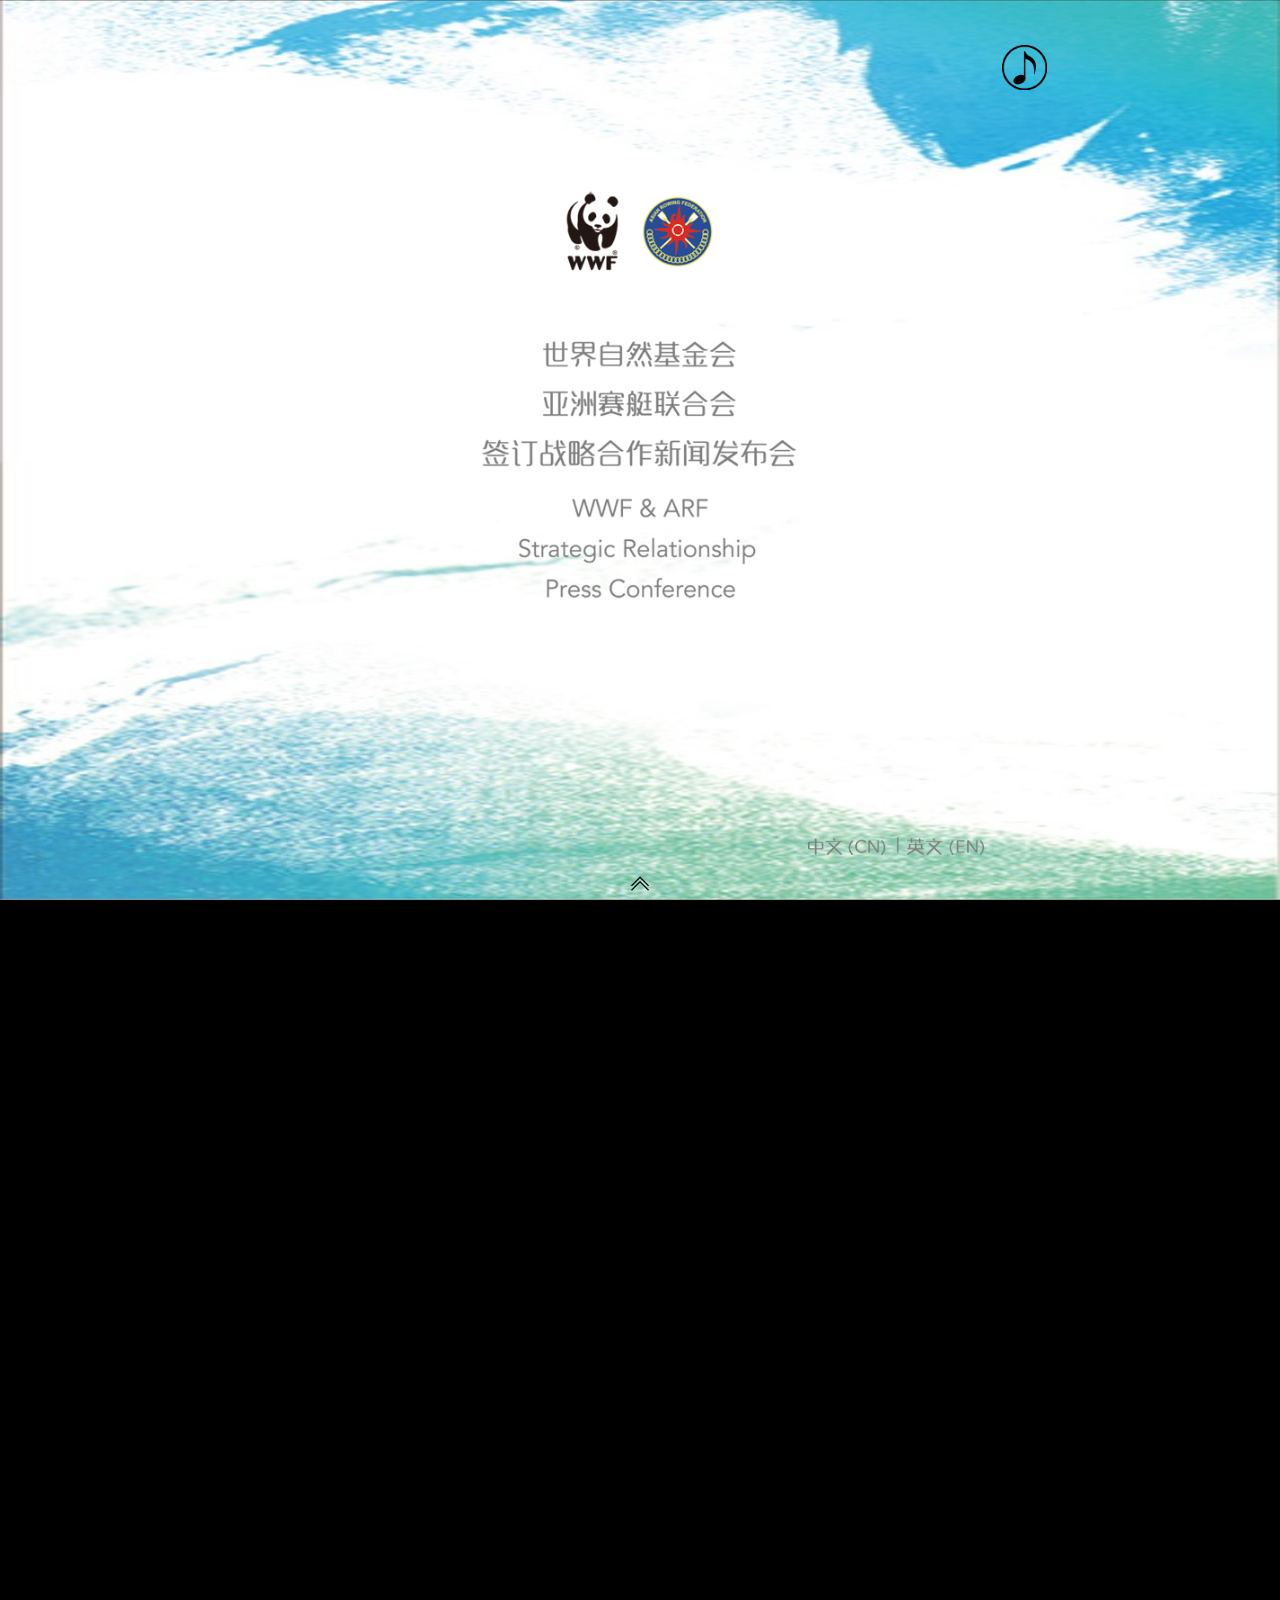
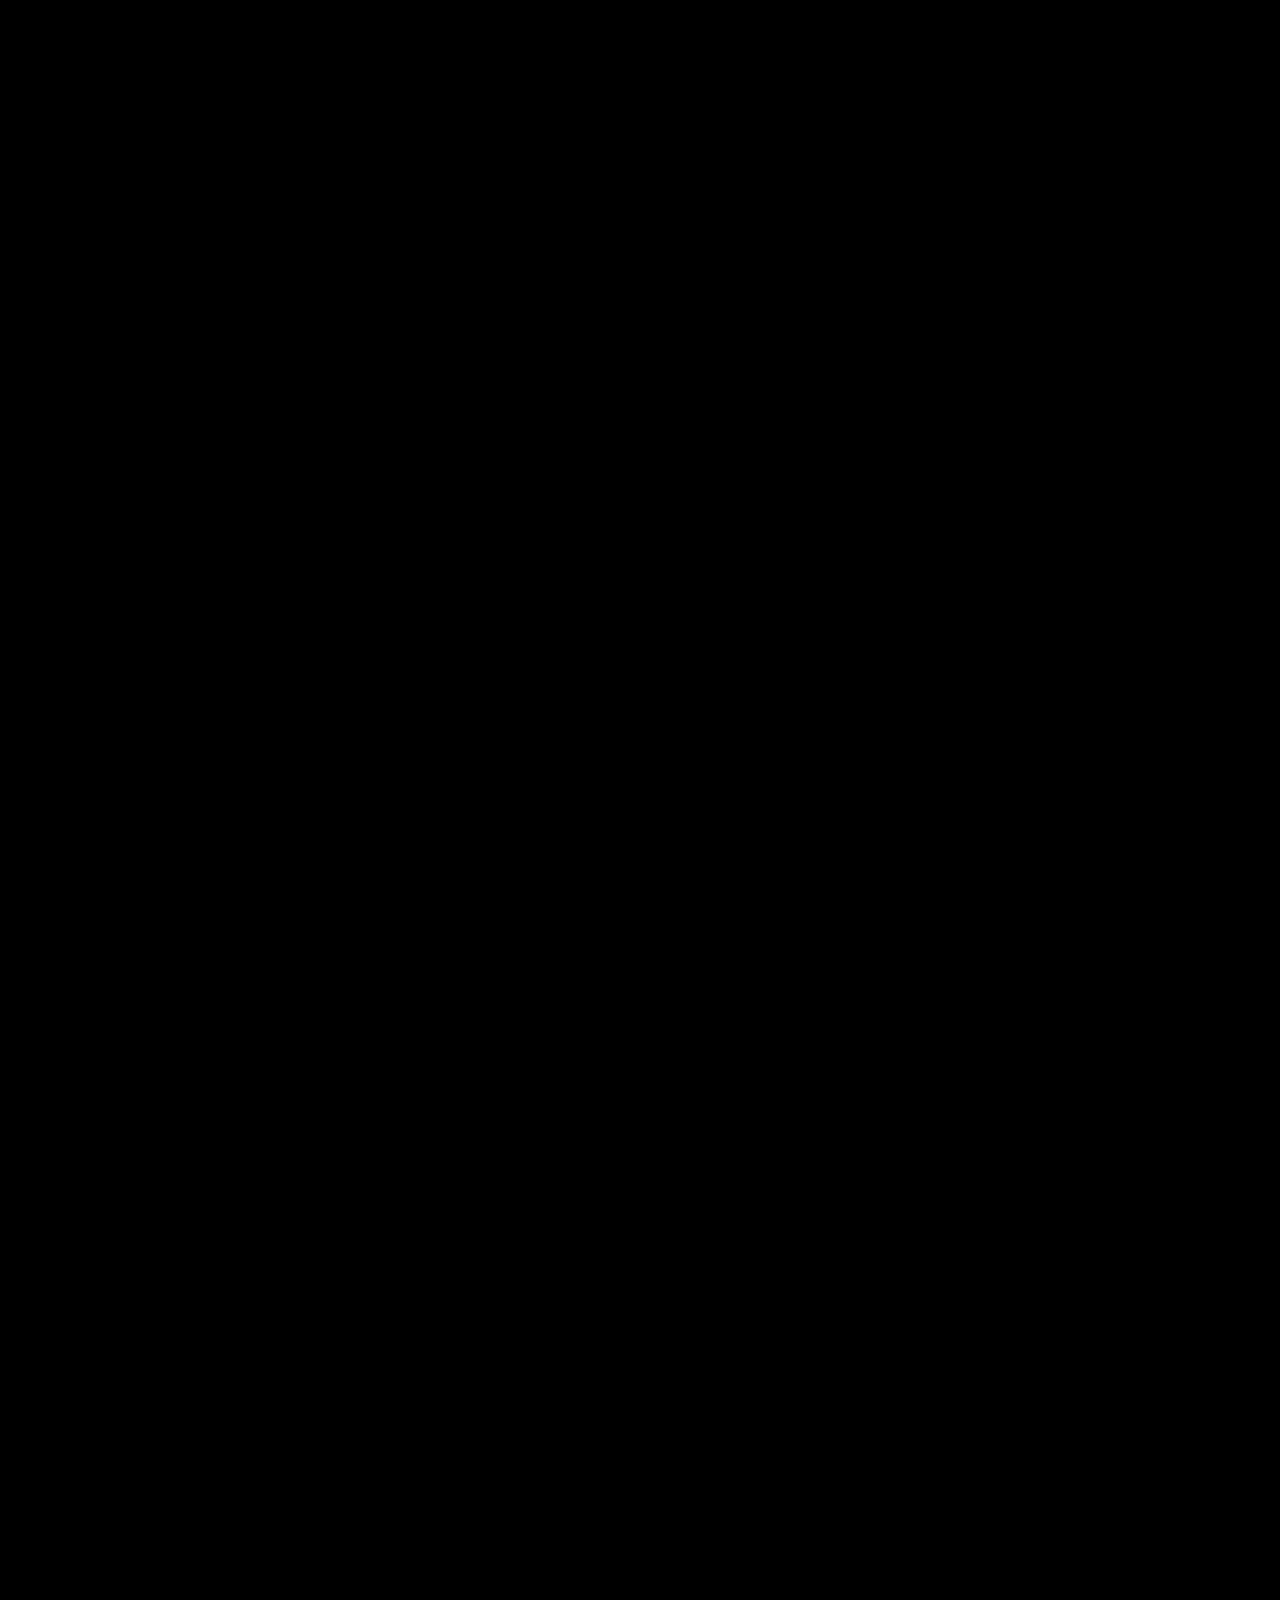
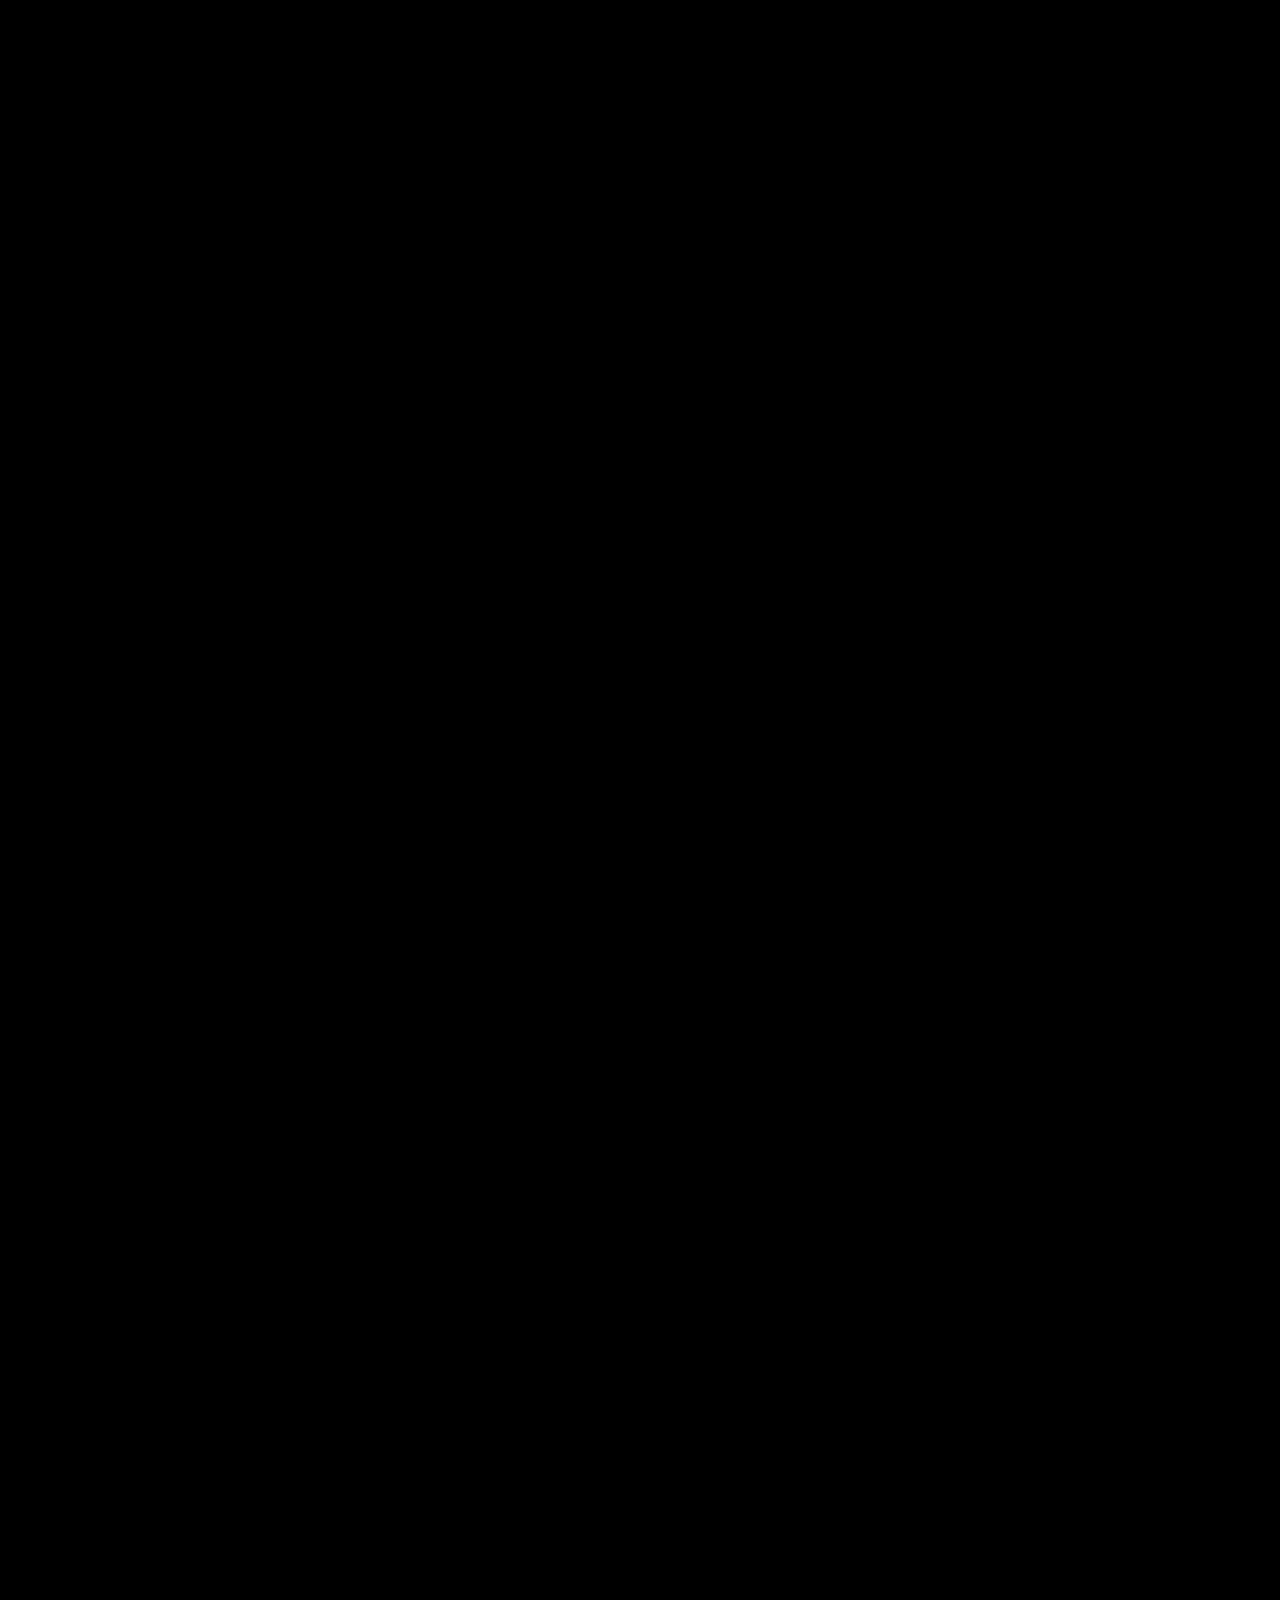
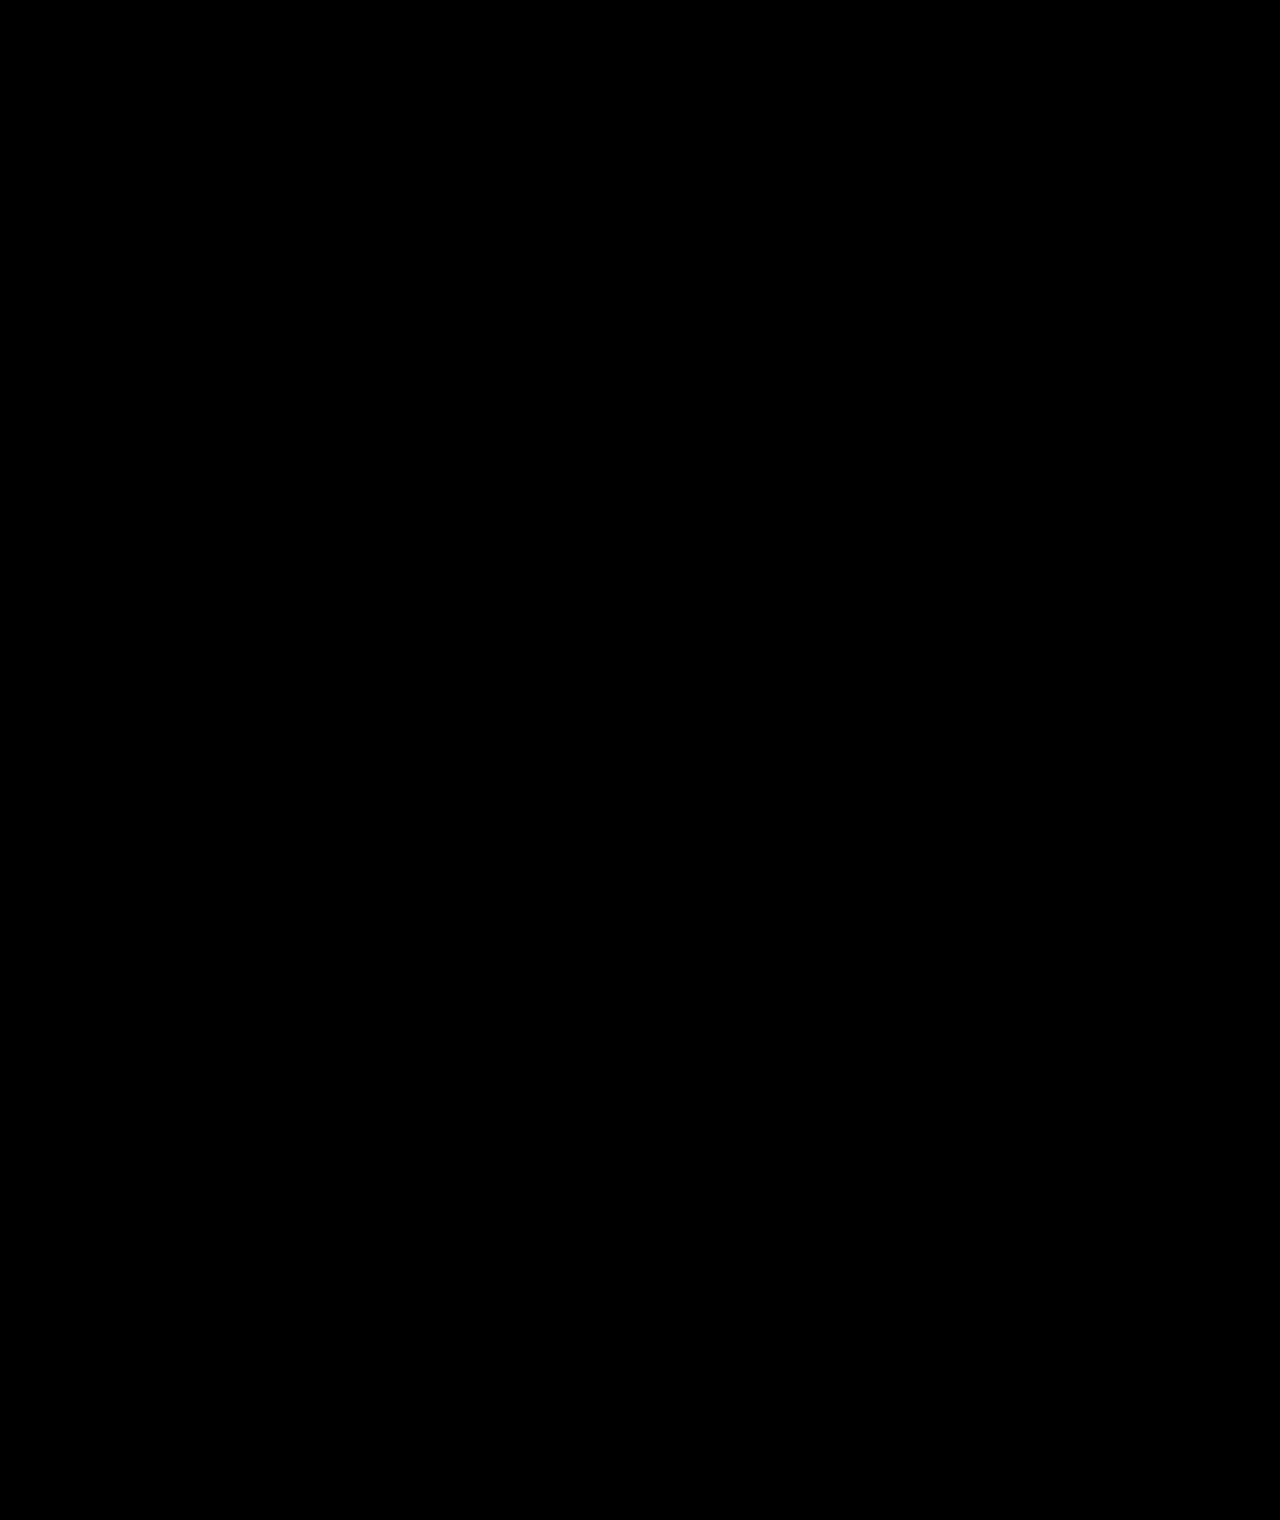
==== index.html @ bb1e3dd6 "update" ====
<!DOCTYPE HTML PUBLIC "-//W3C//DTD XHTML 1.0 Transitional//EN" "http://www.w3.org/TR/xhtml1/DTD/xhtml1-transitional.dtd">
<html xmlns="http://www.w3.org/1999/xhtml">
<head>
  <title>***</title>
  <style>
  body {
    text-align: center;
  }
  </style>

  <link rel="stylesheet" type="text/css" href="./js/fullPage/jquery.fullPage.css" />
  <script src="./js/jquery.min.js"></script>
  <script src="./js/fullPage/vendors/jquery.easings.min.js"></script>
  <script type="text/javascript" src="./js/fullPage/jquery.fullPage.js"></script>

  <link rel="stylesheet" type="text/css" href="css/share.css" />
  <link rel="stylesheet" type="text/css" href="./css/page_fng.css" />
  <script>
  function loaded() {
    document.getElementById("load_div").style.visibility = 'visible';
    window.onload = function () {
      //$("#load_div").style.visibility = 'visible';
      document.getElementById("load_div").style.visibility = 'hidden';
      var audio1 = document.getElementById("audio1");
      if (audio1 !== null) {
        audio1.play();
      }
    };
  }
  $(document).ready(function () {
    $('#fullpage').fullpage();
  }
);

document.addEventListener('DOMContentLoaded', loaded, false);
function en(){
  //alert("原本的方法");
  $.fn.fullpage.moveTo(2, 1);
  $(".cn_div").addClass("hides");
  $(".en_div").removeClass("hides");

};
function cn()
{
  //alert("原本的方法");
  $.fn.fullpage.moveTo(2, 1);
  $(".en_div").addClass("hides");
  $(".cn_div").removeClass("hides");
};
function sound()
{
  //alert("原本的方法");
  $(".sound_div").addClass("hides");
  $(".nosound_div").removeClass("hides");
      var audio1 = document.getElementById("audio1");
      if (audio1 !== null) {
        audio1.play();
      }
};
function nosound()
{
  //alert("原本的方法");
  $(".nosound_div").addClass("hides");
  $(".sound_div").removeClass("hides");
      var audio1 = document.getElementById("audio1");
      if (audio1 !== null) {
        audio1.pause();
      }
};
</script>
<!--  <script type="text/javascript"  src="http://res.wx.qq.com/open/js/jweixin-1.0.0.js"> </script>
<script type="text/javascript" src="js/weixin.js"> </script>-->
<script type="text/javascript">
/*  wx.config({
debug: false,
appId: '***',
timestamp: 1421142450,
nonceStr: '***',
signature: '***',
jsApiList: [
'checkJsApi',
'onMenuShareTimeline',
'onMenuShareAppMessage',
'onMenuShareQQ',
'onMenuShareWeibo',
'hideMenuItems',
'showMenuItems',
'hideAllNonBaseMenuItem',
'showAllNonBaseMenuItem',
'translateVoice',
'startRecord',
'stopRecord',
'onRecordEnd',
'playVoice',
'pauseVoice',
'stopVoice',
'uploadVoice',
'downloadVoice',
'chooseImage',
'previewImage',
'uploadImage',
'downloadImage',
'getNetworkType',
'openLocation',
'getLocation',
'hideOptionMenu',
'showOptionMenu',
'closeWindow',
'scanQRCode',
'chooseWXPay',
'openProductSpecificView',
'addCard',
'chooseCard',
'openCard'
]
});
*/
</script>
</head>
<body>
  <audio id="audio1" src="music/bng.mp3" loop=loop>
    HTML5 audio not supported
  </audio>

  <div id="fullpage">
    <div class="section" style=" background: #FFFFFF; ">
     <div style="z-index: 0; position: absolute; top: 0%; left: 0%; width: 100%; height: 100%;">
        <img src="./img/bng_01.jpg" style="width: 100%;height: 100%;"/>
      </div>
       <div style="z-index: 0; position: absolute; top: 0%; left: 0%; width: 100%; height: 100%;">
          <img src="./img/begin_up.png" style="height: 100%;"/>
        </div>
      <div class="sound_div hides" style="z-index: 0; position: absolute; top: 5%; left: 0%; width: 100%; height: 100%;">
        <img src="./img/no_sound.png" style="padding-left:60%; left: 0%; height: 5%;" onclick="sound()"/>
      </div>
      <div class="nosound_div" style="z-index: 0; position: absolute; top: 5%; left: 0%; width: 100%; height: 100%;">
        <img src="./img/sound.png" style="padding-left:60%; left: 0%; height: 5%;" onclick="nosound()"/>
      </div>
      <div style="z-index: 0; position: absolute; top: 93%; left: 0%; width: 100%; height: 100%;">
        <img src="./img/cn_btn.png" style="padding-left:40%; left: 0%; height: 2%;" onclick="cn()"/>
        <img src="./img/en_btn.png" style="left: 54%; height: 2%;" onclick="en()"/>
      </div>
      <div class="down-icon spring" style="z-index: 0; position: absolute; top: 96%; left: 0%; width: 100%; height: 100%;">
        <img src="./img/arrow_01.png" style="height: 20px;" />
      </div>
      <!--window.location.href='#page1'-->
      <!--<a href="#page1"><img src="./img/black.png" style="z-index: 0; position: absolute; top: 93%; left: 50%; height: 7%;width: 50%;"/></a>
    -->
  </div>

  <div class="section" style=" background: #FFFFFF; ">
   <div style="z-index: 0; position: absolute; top: 0%; left: 0%; width: 100%; height: 100%;">
      <img src="./img/bng_02.jpg" style="width: 100%;height: 100%;"/>
    </div>
    <div class="cn_div" style="z-index: 0; position: absolute; top: 0%; left: 0%; width: 100%; height: 100%;">
      <img src="./img/cn_02.png" style="height: 100%;" />
    </div>
    <div class="en_div hides" style="z-index: 0; position: absolute; top: 0%; left: 0%; width: 100%; height: 100%;">
      <img src="./img/en_02.png" style="height: 100%;" />
    </div>
    <div class="down-icon spring" style="z-index: 0; position: absolute; top: 0%; left: 0%; width: 100%; height: 100%;">
      <img src="./img/arrow_00.png" style="height: 20px;" />
    </div>
    <div class="down-icon spring" style="z-index: 0; position: absolute; top: 96%; left: 0%; width: 100%; height: 100%;">
      <img src="./img/arrow_01.png" style="height: 20px;" />
    </div>
  </div>
  <div class="section" style=" background: #FFFFFF; ">
   <div style="z-index: 0; position: absolute; top: 0%; left: 0%; width: 100%; height: 100%;">
      <img src="./img/bng_03.jpg" style="width: 100%;height: 100%;"/>
    </div>
    <div class="cn_div" style="z-index: 0; position: absolute; top: 0%; left: 0%; width: 100%; height: 100%;">
      <img src="./img/cn_03.png" style="height: 100%;" />
    </div>
    <div class="en_div hides" style="z-index: 0; position: absolute; top: 0%; left: 0%; width: 100%; height: 100%;">
      <img src="./img/en_03.png" style="height: 100%;" />
    </div>
    <div class="down-icon spring" style="z-index: 0; position: absolute; top: 0%; left: 0%; width: 100%; height: 100%;">
      <img src="./img/arrow_00.png" style="height: 20px;" />
    </div>
    <div class="down-icon spring" style="z-index: 0; position: absolute; top: 96%; left: 0%; width: 100%; height: 100%;">
      <img src="./img/arrow_01.png" style="height: 20px;" />
    </div>
  </div>
  <div class="section" style=" background: #FFFFFF; ">
   <div style="z-index: 0; position: absolute; top: 0%; left: 0%; width: 100%; height: 100%;">
      <img src="./img/bng_01.jpg" style="width: 100%;height: 100%;"/>
    </div>
    <div class="cn_div" style="z-index: 0; position: absolute; top: 0%; left: 0%; width: 100%; height: 100%;">
      <img src="./img/cn_04.png" style="height: 100%;" />
    </div>
    <div class="en_div hides" style="z-index: 0; position: absolute; top: 0%; left: 0%; width: 100%; height: 100%;">
      <img src="./img/en_04.png" style="height: 100%;" />
    </div>
    <div style="z-index: 0; position: absolute; top: 0%; left: 0%; margin-left: auto;margin-right: auto; width: 100%; height: 100%;">
      <img class="flash_view"  src="./img/cn_black_04.png" style="height: 100%;" />
    </div>
    <div class="down-icon spring" style="z-index: 0; position: absolute; top: 0%; left: 0%; width: 100%; height: 100%;">
      <img src="./img/arrow_00.png" style="height: 20px;" />
    </div>
    <div class="down-icon spring" style="z-index: 0; position: absolute; top: 96%; left: 0%; width: 100%; height: 100%;">
      <img src="./img/arrow_01.png" style="height: 20px;" />
    </div>
  </div>
  <div class="section" style=" background: #FFFFFF; ">
   <div style="z-index: 0; position: absolute; top: 0%; left: 0%; width: 100%; height: 100%;">
      <img src="./img/bng_05.jpg" style="width: 100%;height: 100%;"/>
    </div>
    <div class="cn_div" style="z-index: 0; position: absolute; top: 0%; left: 0%; width: 100%; height: 100%;">
      <img src="./img/cn_05.png" style="height: 100%;" />
    </div>
    <div class="en_div hides" style="z-index: 0; position: absolute; top: 0%; left: 0%; width: 100%; height: 100%;">
      <img src="./img/en_05.png" style="height: 100%;" />
    </div>
    <div class="down-icon spring" style="z-index: 0; position: absolute; top: 0%; left: 0%; width: 100%; height: 100%;">
      <img src="./img/arrow_00.png" style="height: 20px;" />
    </div>
    <div class="down-icon spring" style="z-index: 0; position: absolute; top: 96%; left: 0%; width: 100%; height: 100%;">
      <img src="./img/arrow_01.png" style="height: 20px;" />
    </div>
  </div>

  <div class="section" style=" background: #FFFFFF; ">
   <div style="z-index: 0; position: absolute; top: 0%; left: 0%; width: 100%; height: 100%;">
      <img src="./img/bng_01.jpg" style="width: 100%;height: 100%;"/>
    </div>
    <div class="cn_div" style="z-index: 0; position: absolute; top: 0%; left: 0%; width: 100%; height: 100%;">
      <!--<img src="./img/cn_06.png" style="height: 100%;" />-->
    </div>
    <div class="en_div hides" style="z-index: 0; position: absolute; top: 0%; left: 0%; width: 100%; height: 100%;">
      <img src="./img/en_06.png" style="height: 100%;" />
    </div>
    <div class="down-icon spring" style="z-index: 0; position: absolute; top: 0%; left: 0%; width: 100%; height: 100%;">
      <img src="./img/arrow_00.png" style="height: 20px;" />
    </div>
    <div class="down-icon spring" style="z-index: 0; position: absolute; top: 96%; left: 0%; width: 100%; height: 100%;">
      <img src="./img/arrow_01.png" style="height: 20px;" />
    </div>
  </div>

  <div class="section" style=" background: #FFFFFF; ">
   <div style="z-index: 0; position: absolute; top: 0%; left: 0%; width: 100%; height: 100%;">
      <img src="./img/bng_01.jpg" style="width: 100%;height: 100%;"/>
    </div>
    <div class="cn_div" style="z-index: 0; position: absolute; top: 0%; left: 0%; width: 100%; height: 100%;">
      <img src="./img/cn_07.png" style="height: 100%;" />
    </div>
    <div class="en_div hides" style="z-index: 0; position: absolute; top: 0%; left: 0%; width: 100%; height: 100%;">
      <img src="./img/en_07.png" style="height: 100%;" />
    </div>
    <div class="down-icon spring" style="z-index: 0; position: absolute; top: 0%; left: 0%; width: 100%; height: 100%;">
      <img src="./img/arrow_00.png" style="height: 20px;" />
    </div>
  </div>
  <div id="load_div" style="z-index: 1; position: absolute; top: 0%; left: 0%; width: 100%; height: 100%; background: #000; visibility: visible;">
    <div style="text-align: center; ">
      <div class=" loading" id="loading"></div>
      <span style="color:#000;">页面加载中，请稍候……</span>
    </div>
  </div>

</div>
</body>
</html>
---- css/share.css ----
/* Reset CSS
 * --------------------------------------- */
body,div,dl,dt,dd,ul,ol,li,h1,h2,h3,h4,h5,h6,pre,
form,fieldset,input,textarea,p,blockquote,th,td {
    padding: 0;
    margin: 0;
}
a{
    text-decoration:none;
    color: white;
}
table {
    border-spacing: 0;
}
fieldset,img {
    border: 0;
}
address,caption,cite,code,dfn,em,strong,th,var {
    font-weight: normal;
    font-style: normal;
}
strong{
    font-weight: bold;
}
ol,ul {
    list-style: none;
    margin:0;
    padding:0;
}
caption,th {
    text-align: left;

}
h1,h2,h3,h4,h5,h6 {
    font-weight: 300;
    font-size: 100%;
    margin:0;
    padding:0;
    color:white;
    text-shadow: 1px 1px 0 rgba(0, 0, 0, 0.5);
}
q:before,q:after {
    content:'';
}
abbr,acronym { border: 0;
}

/* Custom CSS
 * --------------------------------------- */

body{
    -webkit-font-smoothing: antialiased;
    color: white;
    font-family: FZLanTingHeiS-R-GBA, 'Microsoft Yahei', Simhei, Arial, Helvetica, sans-serif;;
    background-color: black;
}
h1{
    font-size: 3em;
}
h2{
    font-size: 2.2em;
}
h2.small{
    font-size: 2em;
}
h3{
    font-size: 1.3em;
}
h4{
    font-size: 0.9em;
}
h5{
    font-size: 0.9em;
}
h6{
    font-size: 0.9em;
}
p{
    font-size: 1em;
}
.fp-easing {
    -webkit-transition: all 0.7s cubic-bezier(.23,.22,.32,.93);
    -moz-transition: all 0.7s cubic-bezier(.23,.22,.32,.93);
    -o-transition: all 0.7s cubic-bezier(.23,.22,.32,.93);
    transition: all 0.7s cubic-bezier(.23,.22,.32,.93);
}
.padding{
    padding: 10px;
}
.padding-half{
    padding: 5px;
}
.padding-large{
    padding: 15px;
}
.page-content{
    position: relative;
    margin: 0 20px;
    height:100%;
}
.page-content:before{
    content: '';
    display: block;
    padding: 10px;
}
.page-content:after{
    content: '';
    display: block;
    padding: 10px;
}

.cover-image{
    background-position: top center;
    background-size: cover;
    background-repeat: no-repeat;
}
.position-bottom{
    position: absolute;
    bottom: 0;
    left: 0;
    width: 100%;
}
.line{
    width: 100%;
    border-bottom: 1px solid white;
    opacity: 0.6;
}
.down-icon{
    text-align: center;
    font-size: 20px;
    padding-top: 10px;
    padding-bottom: 10px;
}
@-webkit-keyframes spring-animation {
    0%   { transform: translate3d(0, 0, 0); -webkit-transform: translate3d(0, 0, 0); }
    50%   { transform: translate3d(0, 10px, 0); -webkit-transform: translate3d(0, 10px, 0); }
    70%   { transform: translate3d(0, 10px, 0); -webkit-transform: translate3d(0, 10px, 0); }
    100% { transform: translate3d(0, 0, 0); -webkit-transform: translate3d(0, 0, 0); }
}
@-webkit-keyframes flash-animation {
    0%   { transform: scale(1) translate3d(0, 0, 0);-webkit-transform: scale(1) translate3d(0, 0, 0); }
    50%   { transform: scale(1.1) translate3d(5px, -5px, 0); -webkit-transform: scale(1.1) translate3d(5px, -5px, 0); }
    70%   { transform: scale(1.1) translate3d(5px, -5px, 0); -webkit-transform: scale(1.1) translate3d(5px, -5px, 0); }
    100% { transform: scale(1) translate3d(0, 0px, 0); -webkit-transform: scale(1) translate3d(0, 0, 0); }
}
.spring {
    animation: spring-animation 1s infinite cubic-bezier(.10, .10, .25, .90);
    -webkit-animation: spring-animation 1s infinite cubic-bezier(.10, .10, .25, .90);
}
.flash_view {
  animation:flash-animation 1.5s infinite  cubic-bezier(.10, .10, .25, .90);
  -webkit-animation: flash-animation 1.5s infinite cubic-bezier(.10, .10, .25, .90);
}
.background-image{
    background-color: black;
    position: absolute;
    left: 0;
    right: 0;
    top:0;
    bottom: 0;
}
.background-image.blur{
    -webkit-filter: blur(4px);
    filter: blur(4px);
}

.organizer-thumb{
    background-color: indianred;
    width: 40px;
    height: 40px;
    background-size: cover;
    border-radius: 50px;
    border: 2px solid white;
    float: left;
}
.organizer-text{
    line-height: 40px;
    padding-left: 10px;
    overflow: hidden;
    white-space: nowrap;
    text-overflow: ellipsis;
    word-break: break-all;
    word-wrap: break-word;
}
.one-line{
    overflow: hidden;
    white-space: nowrap;
    text-overflow: ellipsis;
    word-break: break-all;
    word-wrap: break-word;
}
.flexcontainer {
    text-align: center;
    height: 100%;
    padding: 0;
    margin: 0;
    display: -webkit-box;
    display: -moz-box;
    display: -ms-flexbox;
    display: -webkit-flex;
    display: flex;
    align-items: center;
    justify-content: center;
    -webkit-justify-content: center;
    -webkit-flex-direction: column; /* works with row or column */
    flex-direction: column;
}
.flexcontainer:after{
    content: '';
    display: block;
    height:50px;
    width:100%;
}
.flex-button{
    width: 70%;
    margin-bottom: 16px;
    margin-left:auto;
    margin-right: auto
}
.flexcontainer img{
    overflow: hidden;
    display: block;
    margin: 0 auto;
    margin-bottom: 4px;
}

.flexcontainer .flex-item.flex-big{
    -webkit-flex: 1 200px;
    flex: 1 200px;
}
.flexcontainer .flex-item.flex-small{
    -webkit-flex: 1 auto;
    flex: 1 auto;
}

.page-cover:before{
    content: '';
    display: block;
    position: absolute;
    top:0;
    left: 0;
    right: 0;
    bottom: 0;
    background : -moz-linear-gradient(50% 0% -90deg,rgba(0, 0, 0, 0) 0%,rgba(0, 0, 0, 0.2) 100%);
    background : -webkit-linear-gradient(-90deg, rgba(0, 0, 0, 0) 0%, rgba(0, 0, 0, 0.2) 100%);
    background : -webkit-gradient(linear,50% 0% ,50% 100% ,color-stop(0,rgba(0, 0, 0, 0) ),color-stop(1,rgba(0, 0, 0, 0.2) ));
    background : -o-linear-gradient(-90deg, rgba(0, 0, 0, 0) 0%, rgba(0, 0, 0, 0.2) 100%);
    background : -ms-linear-gradient(-90deg, rgba(0, 0, 0, 0) 0%, rgba(0, 0, 0, 0.2) 100%);
    -ms-filter: "progid:DXImageTransform.Microsoft.gradient(startColorstr='#000000', endColorstr='#000000' ,GradientType=0)";
    background : linear-gradient(180deg, rgba(0, 0, 0, 0) 0%, rgba(0, 0, 0, 0.2) 100%);
}
.page-half-black{
    background-color: rgba(0, 0, 0, 0.2);
}
.apple-gold
{
    background : -moz-linear-gradient(50% 100% 90deg,rgba(228, 221, 202, 1) 0%,rgba(214, 206, 195, 1) 100%);
    background : -webkit-linear-gradient(90deg, rgba(228, 221, 202, 1) 0%, rgba(214, 206, 195, 1) 100%);
    background : -webkit-gradient(linear,50% 100% ,50% 0% ,color-stop(0,rgba(228, 221, 202, 1) ),color-stop(1,rgba(214, 206, 195, 1) ));
    background : -o-linear-gradient(90deg, rgba(228, 221, 202, 1) 0%, rgba(214, 206, 195, 1) 100%);
    background : -ms-linear-gradient(90deg, rgba(228, 221, 202, 1) 0%, rgba(214, 206, 195, 1) 100%);
    -ms-filter: "progid:DXImageTransform.Microsoft.gradient(startColorstr='#E4DDCA', endColorstr='#D6CEC3' ,GradientType=0)";
    background : linear-gradient(0deg, rgba(228, 221, 202, 1) 0%, rgba(214, 206, 195, 1) 100%);
    filter: progid:DXImageTransform.Microsoft.gradient(startColorstr='#D6CEC3',endColorstr='#E4DDCA' , GradientType=0);
}

.map {
    position: absolute;
    top: 52%;
    left: 50%;
    margin-left: -50px;
    margin-top: -50px;
}

#qrcode img{
    margin: 0 auto;
    border: 10px solid white;
}
.fp-controlArrow{
    display: none;
}
.with-icon{
    position: relative;
}
.with-icon .icon{
    width: 30px;
    position: absolute;
    left: 0;
    top: 0;
    text-align: center;
}
.with-icon .icon img{
    margin: 0 auto;
}
.with-icon .content{
    padding-left: 40px;
}

.disabled img{
    opacity: 0.5;
}
---- css/page_fng.css ----
#cn_div {
  opacity: 1;
}
#en_div {
  opacity: 1;
}
.hides {
  display: none;
}


#loading {
  background-color: rgba(0,0,0,0);
  border: 5px solid rgba(0,183,229,0.9);
  opacity: .9;
  border-right: 5px solid rgba(0,0,0,0);
  border-left: 5px solid rgba(0,0,0,0);
  border-radius: 50px;
  box-shadow: 0 0 35px #2187e7;
  width: 50px;
  height: 50px;
  margin: 0 auto;
  -moz-animation: spinPulse 1s infinite ease-in-out;
  -webkit-animation: spinPulse 1s infinite linear;
}
@-moz-keyframes spinPulse {
    0% {
        -moz-transform: rotate(160deg);
        opacity: 0;
        box-shadow: 0 0 1px #2187e7;
    }

    50% {
        -moz-transform: rotate(145deg);
        opacity: 1;
    }

    100% {
        -moz-transform: rotate(-320deg);
        opacity: 0;
    };
}

@-moz-keyframes spinoffPulse {
    0% {
        -moz-transform: rotate(0deg);
    }

    100% {
        -moz-transform: rotate(360deg);
    };
}

@-webkit-keyframes spinPulse {
    0% {
        -webkit-transform: rotate(160deg);
        opacity: 0;
        box-shadow: 0 0 1px #2187e7;
    }

    50% {
        -webkit-transform: rotate(145deg);
        opacity: 1;
    }

    100% {
        -webkit-transform: rotate(-320deg);
        opacity: 0;
    };
}

@-webkit-keyframes spinoffPulse {
    0% {
        -webkit-transform: rotate(0deg);
    }

    100% {
        -webkit-transform: rotate(360deg);
    };
}
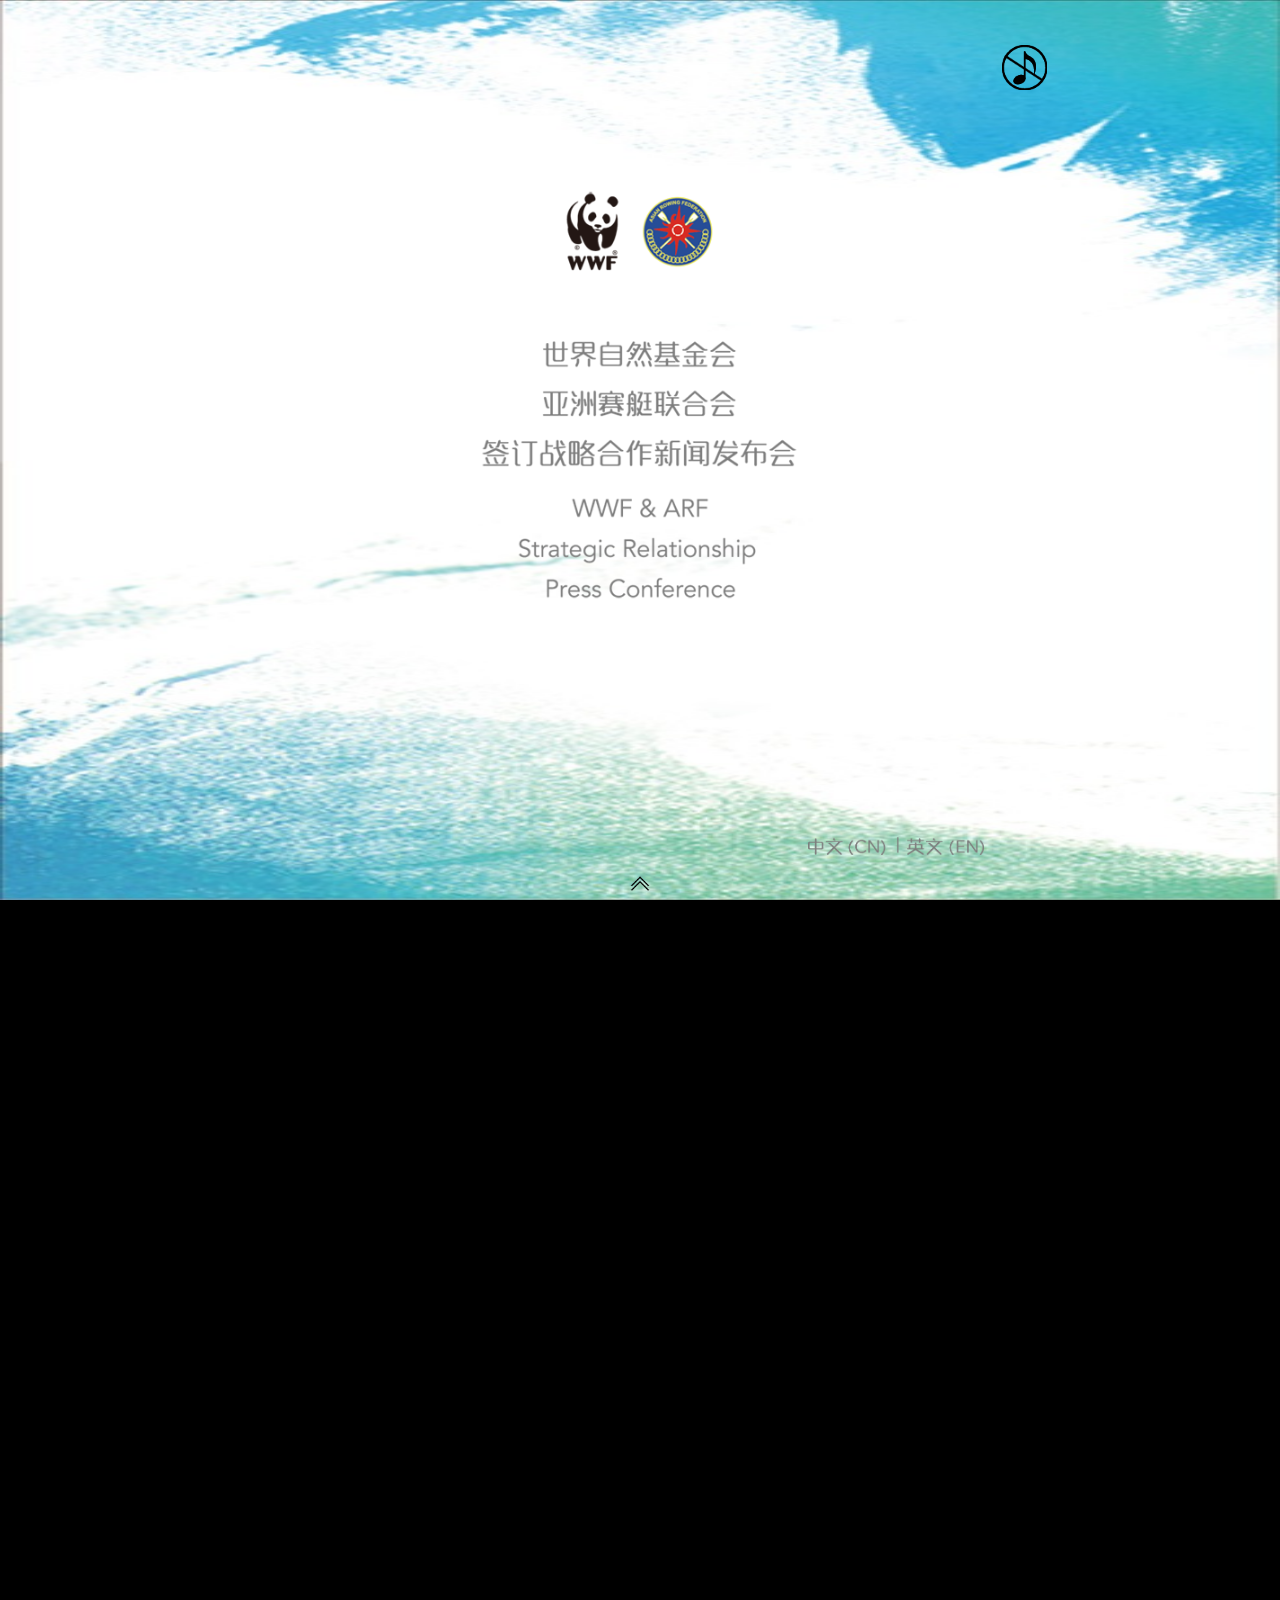
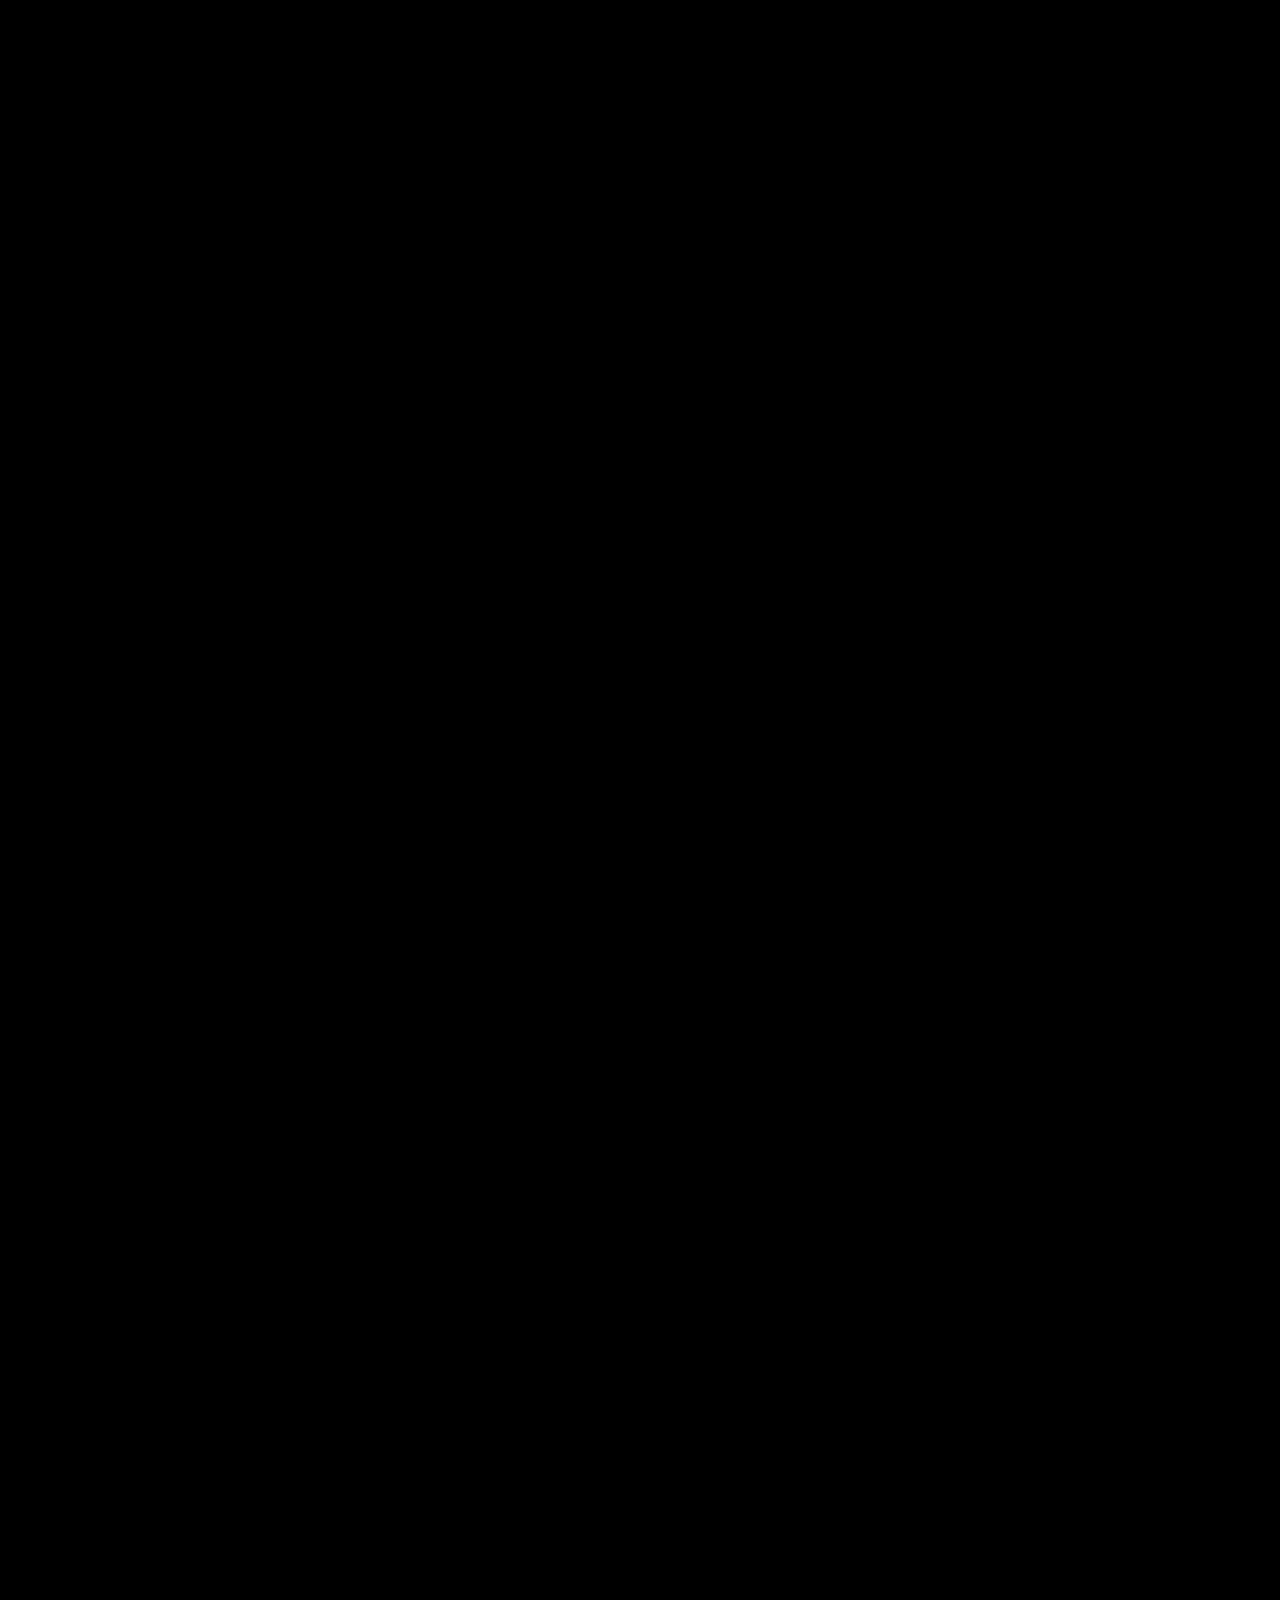
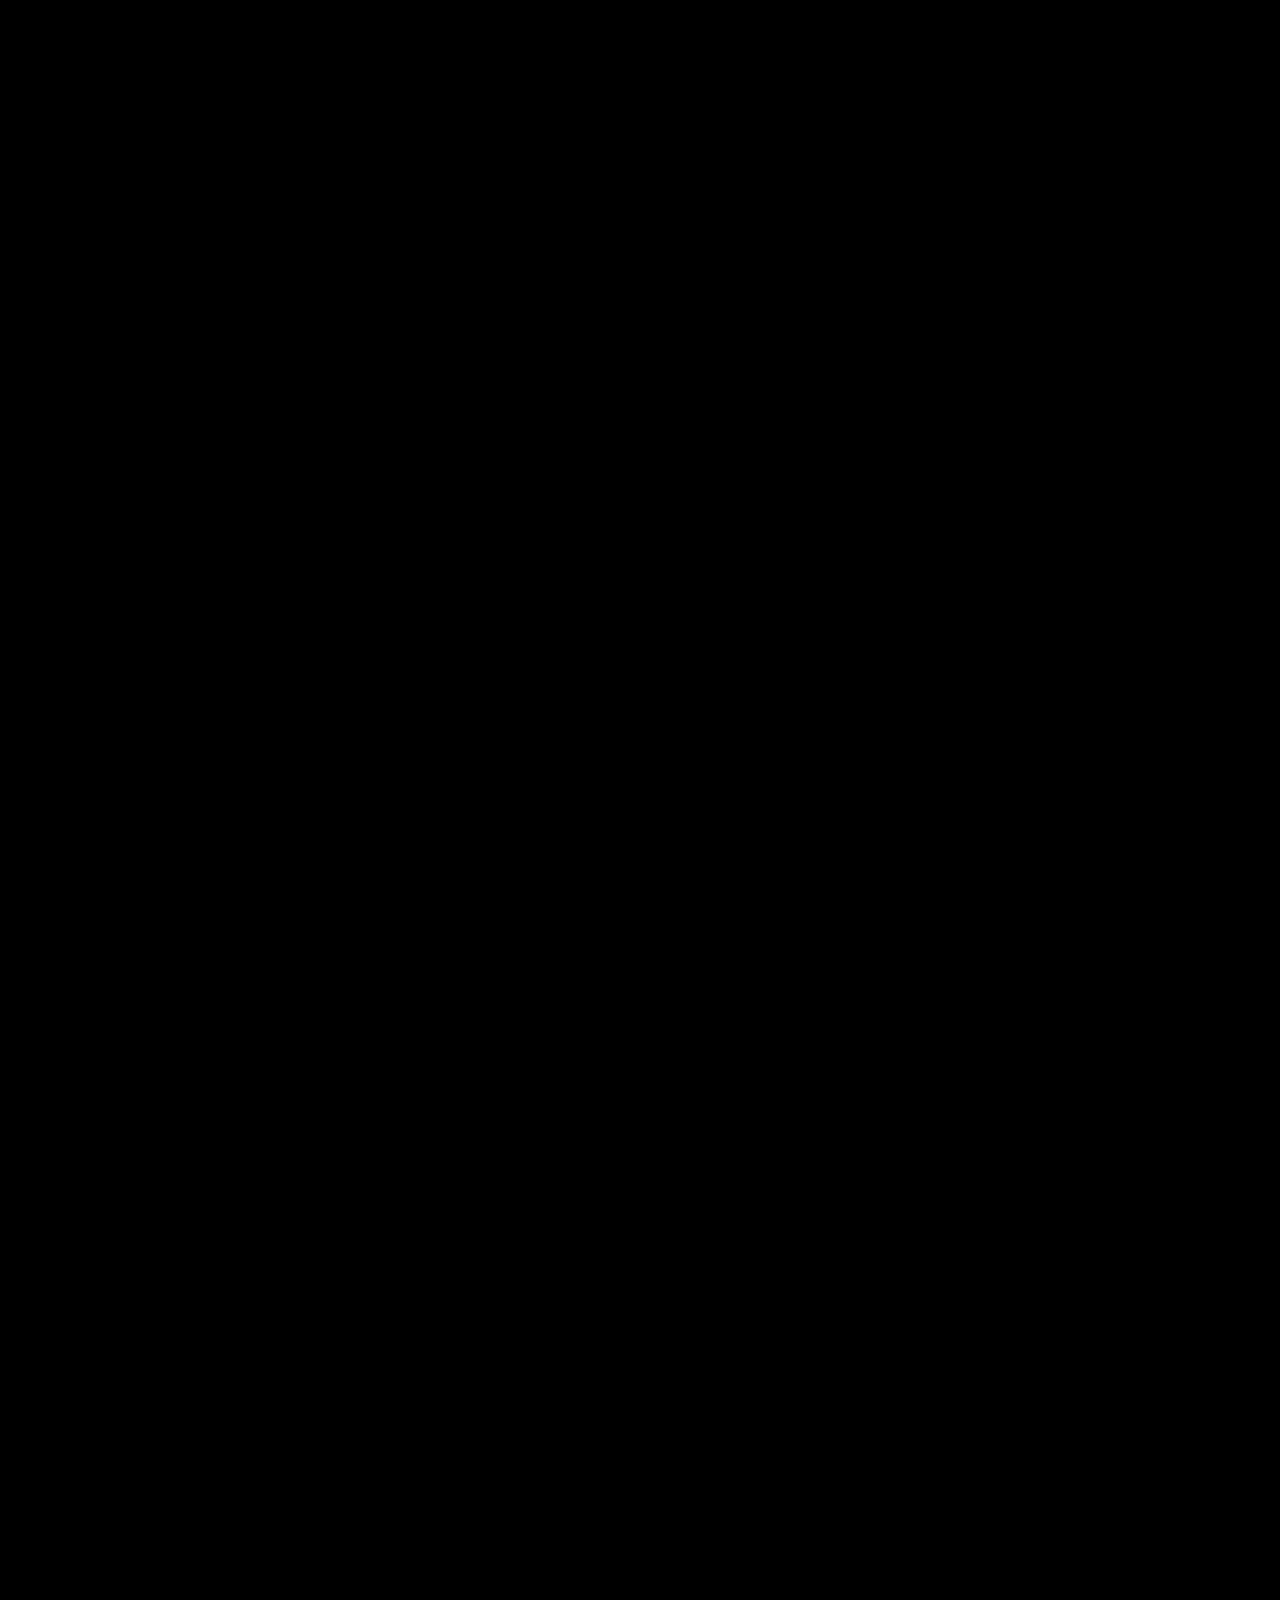
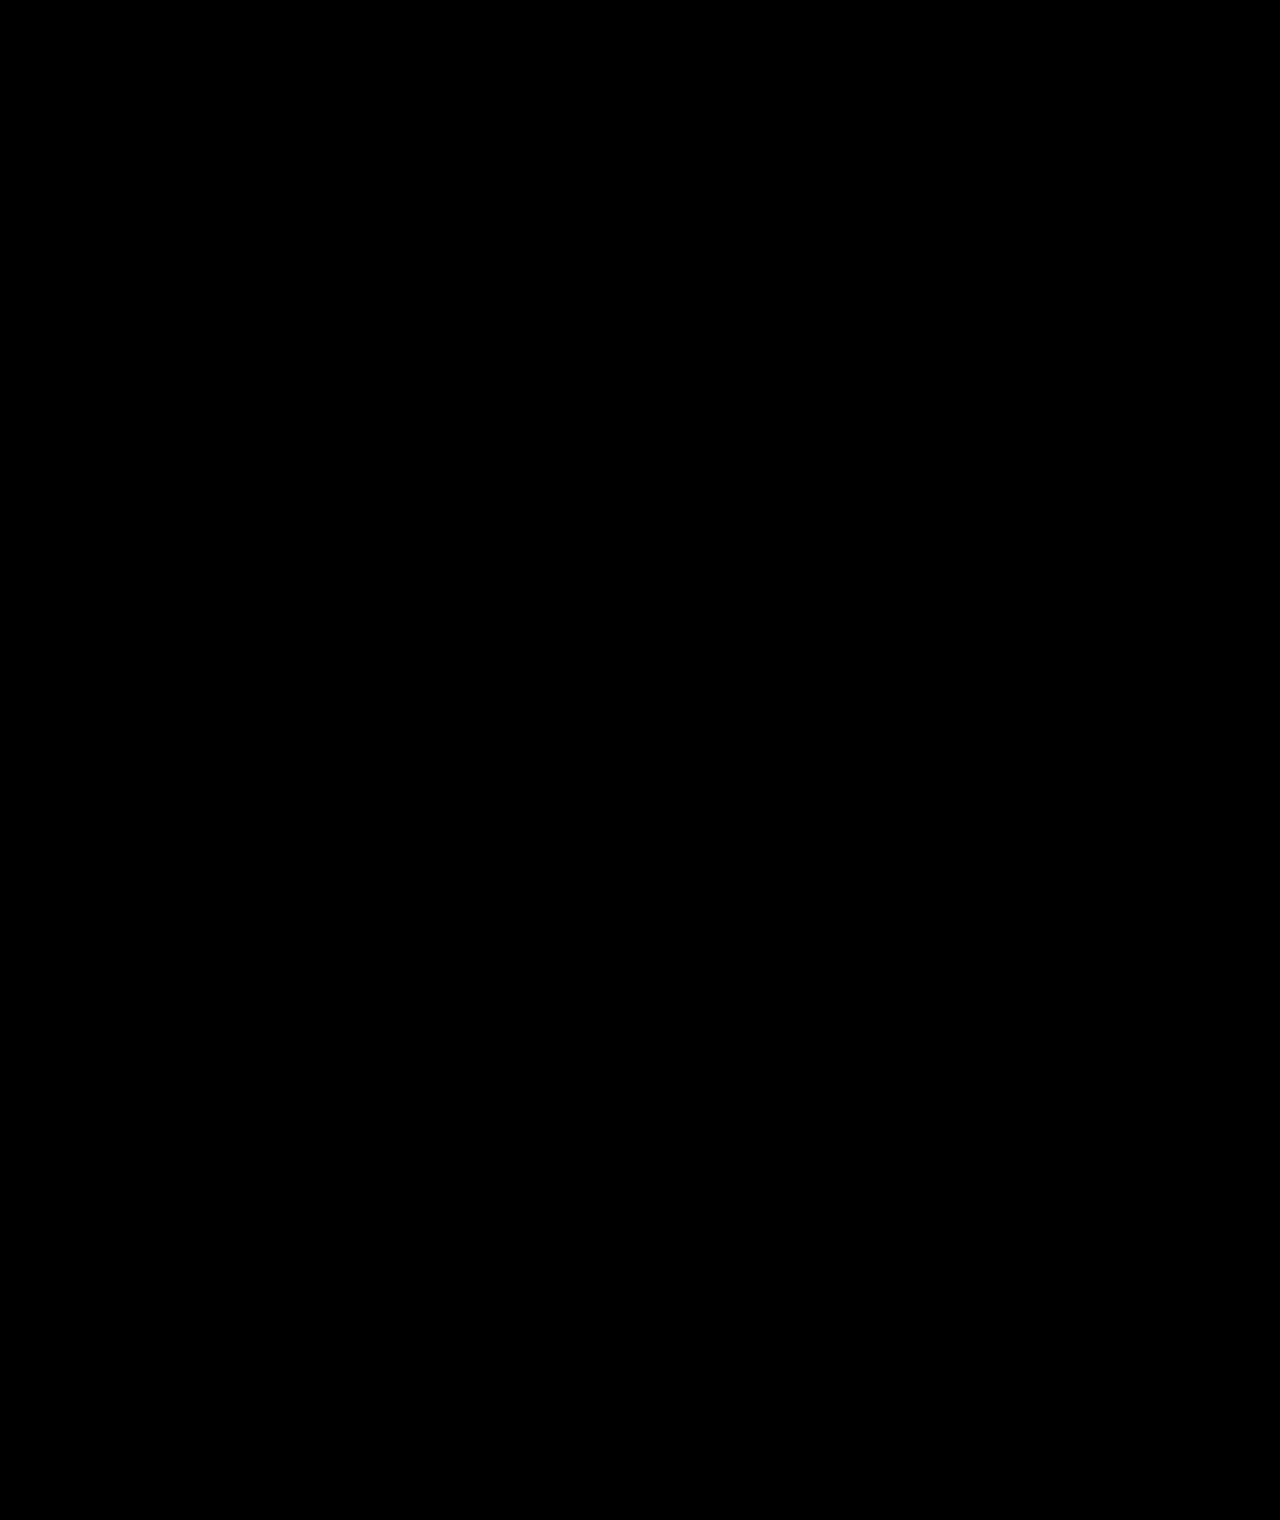
==== commit c6f4c8e6: "update" ====
--- a/index.html
+++ b/index.html
@@ -14,7 +14,7 @@
   <script type="text/javascript" src="./js/fullPage/jquery.fullPage.js"></script>
 
   <link rel="stylesheet" type="text/css" href="css/share.css" />
-  <link rel="stylesheet" type="text/css" href="./css/page_fng.css" />
+  <!--<link rel="stylesheet" type="text/css" href="./css/page_fng.css" />-->
   <script>
   function loaded() {
     document.getElementById("load_div").style.visibility = 'visible';
@@ -130,6 +130,7 @@
        <div style="z-index: 0; position: absolute; top: 0%; left: 0%; width: 100%; height: 100%;">
           <img src="./img/begin_up.png" style="height: 100%;"/>
         </div>
+
       <div class="sound_div hides" style="z-index: 0; position: absolute; top: 5%; left: 0%; width: 100%; height: 100%;">
         <img src="./img/no_sound.png" style="padding-left:60%; left: 0%; height: 5%;" onclick="sound()"/>
       </div>
@@ -225,10 +226,17 @@
       <img src="./img/bng_01.jpg" style="width: 100%;height: 100%;"/>
     </div>
     <div class="cn_div" style="z-index: 0; position: absolute; top: 0%; left: 0%; width: 100%; height: 100%;">
-      <!--<img src="./img/cn_06.png" style="height: 100%;" />-->
-    </div>
-    <div class="en_div hides" style="z-index: 0; position: absolute; top: 0%; left: 0%; width: 100%; height: 100%;">
-      <img src="./img/en_06.png" style="height: 100%;" />
+        <p>
+        <img src="./img/cn_06_00.jpg" style="height: 50%;" /></p>
+          <p>
+        <img src="./img/cn_06_01.jpg" style="height: 50%;" /></p>
+
+    </div>
+    <div class="en_div hides" style="z-index: 0; position: absolute; top: 0%; left: 0%; width: 100%; height: 100%;">
+        <p>
+        <img src="./img/en_06_00.jpg" style="height: 50%;" /></p>
+          <p>
+        <img src="./img/en_06_01.jpg" style="height: 50%;" /></p>
     </div>
     <div class="down-icon spring" style="z-index: 0; position: absolute; top: 0%; left: 0%; width: 100%; height: 100%;">
       <img src="./img/arrow_00.png" style="height: 20px;" />
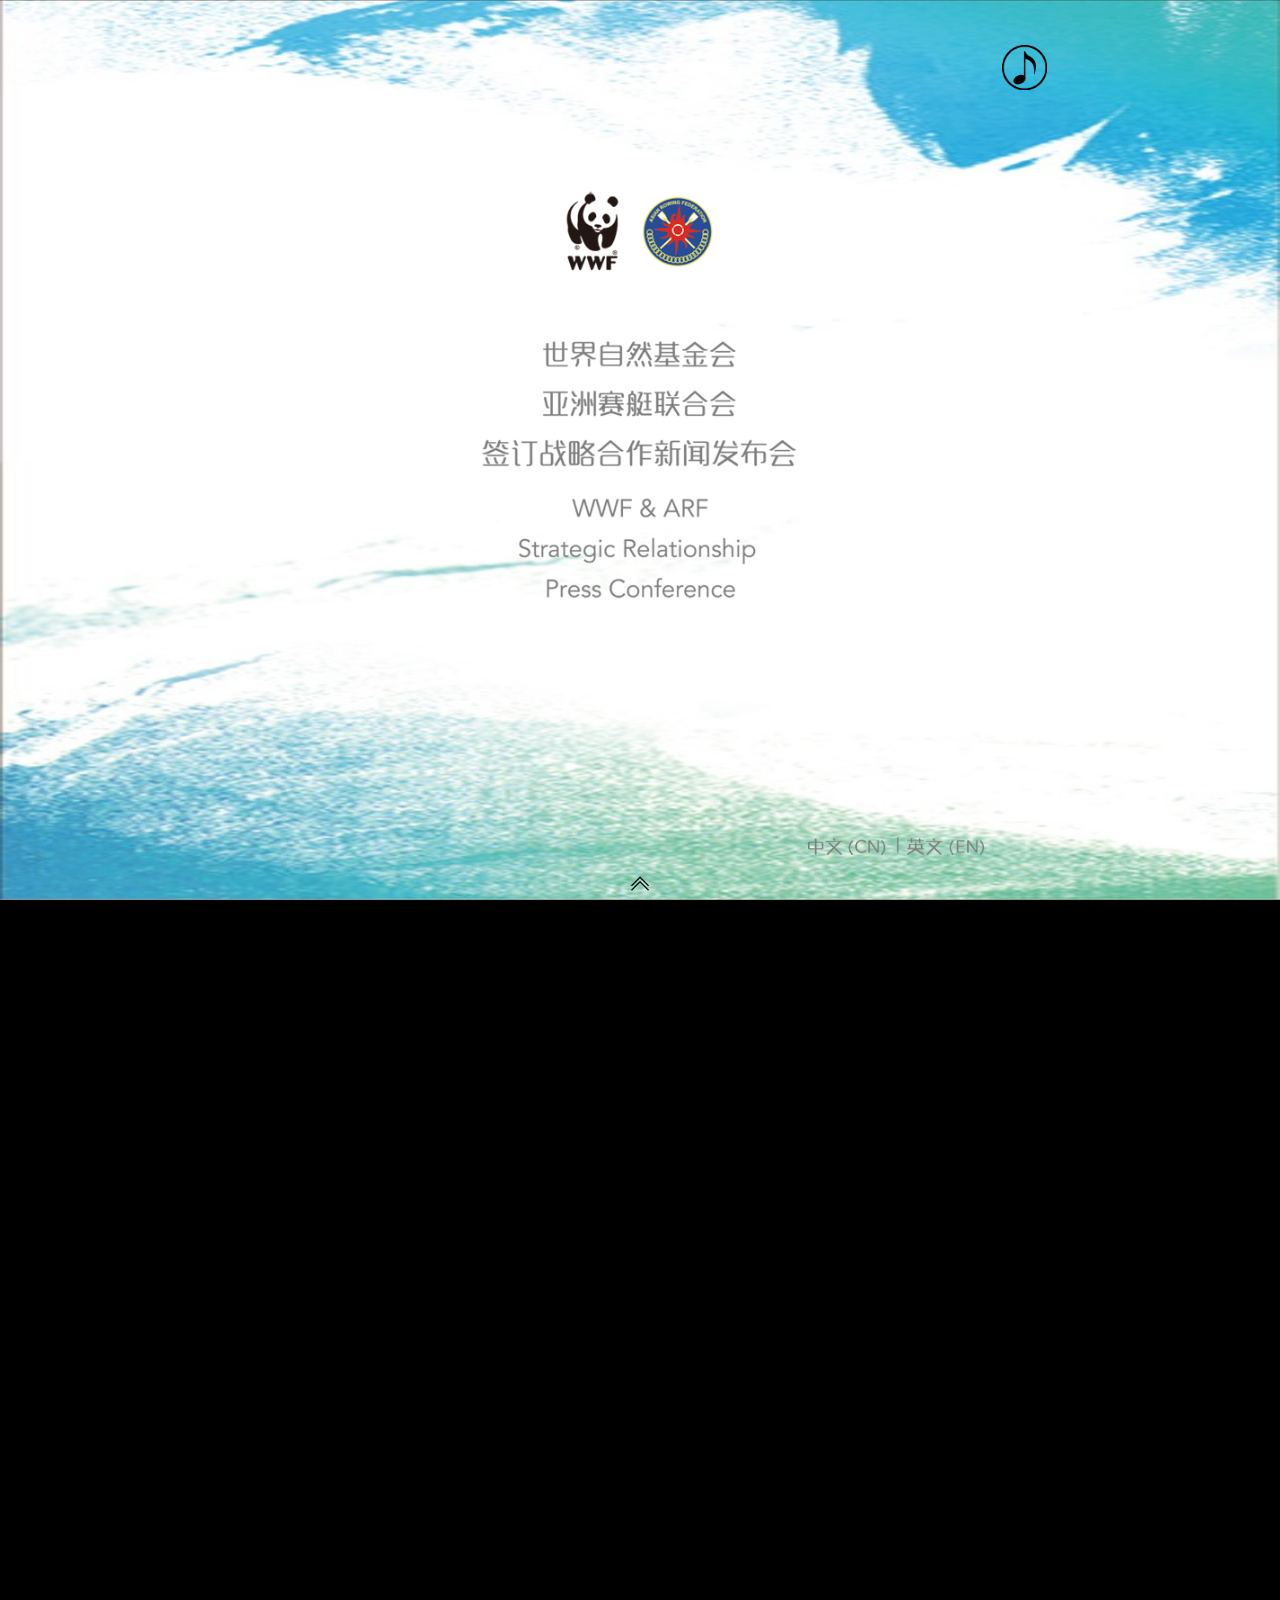
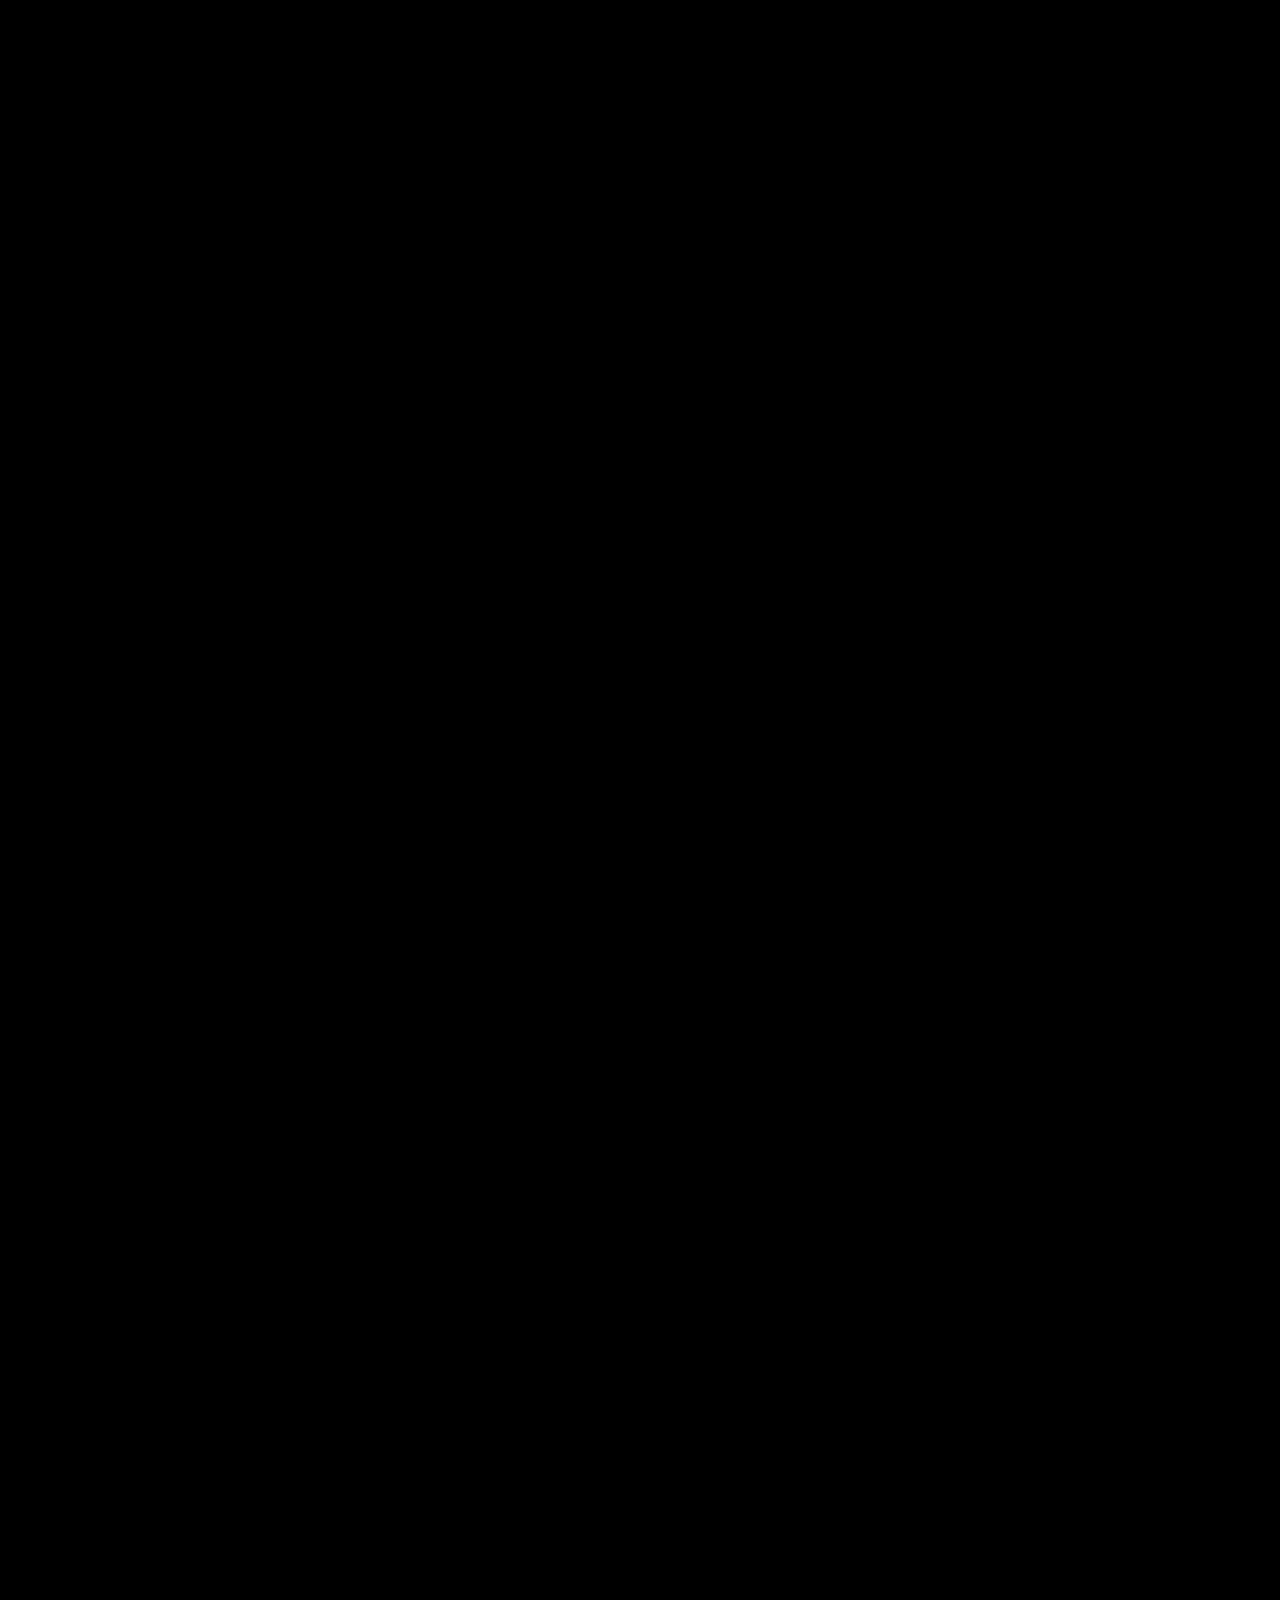
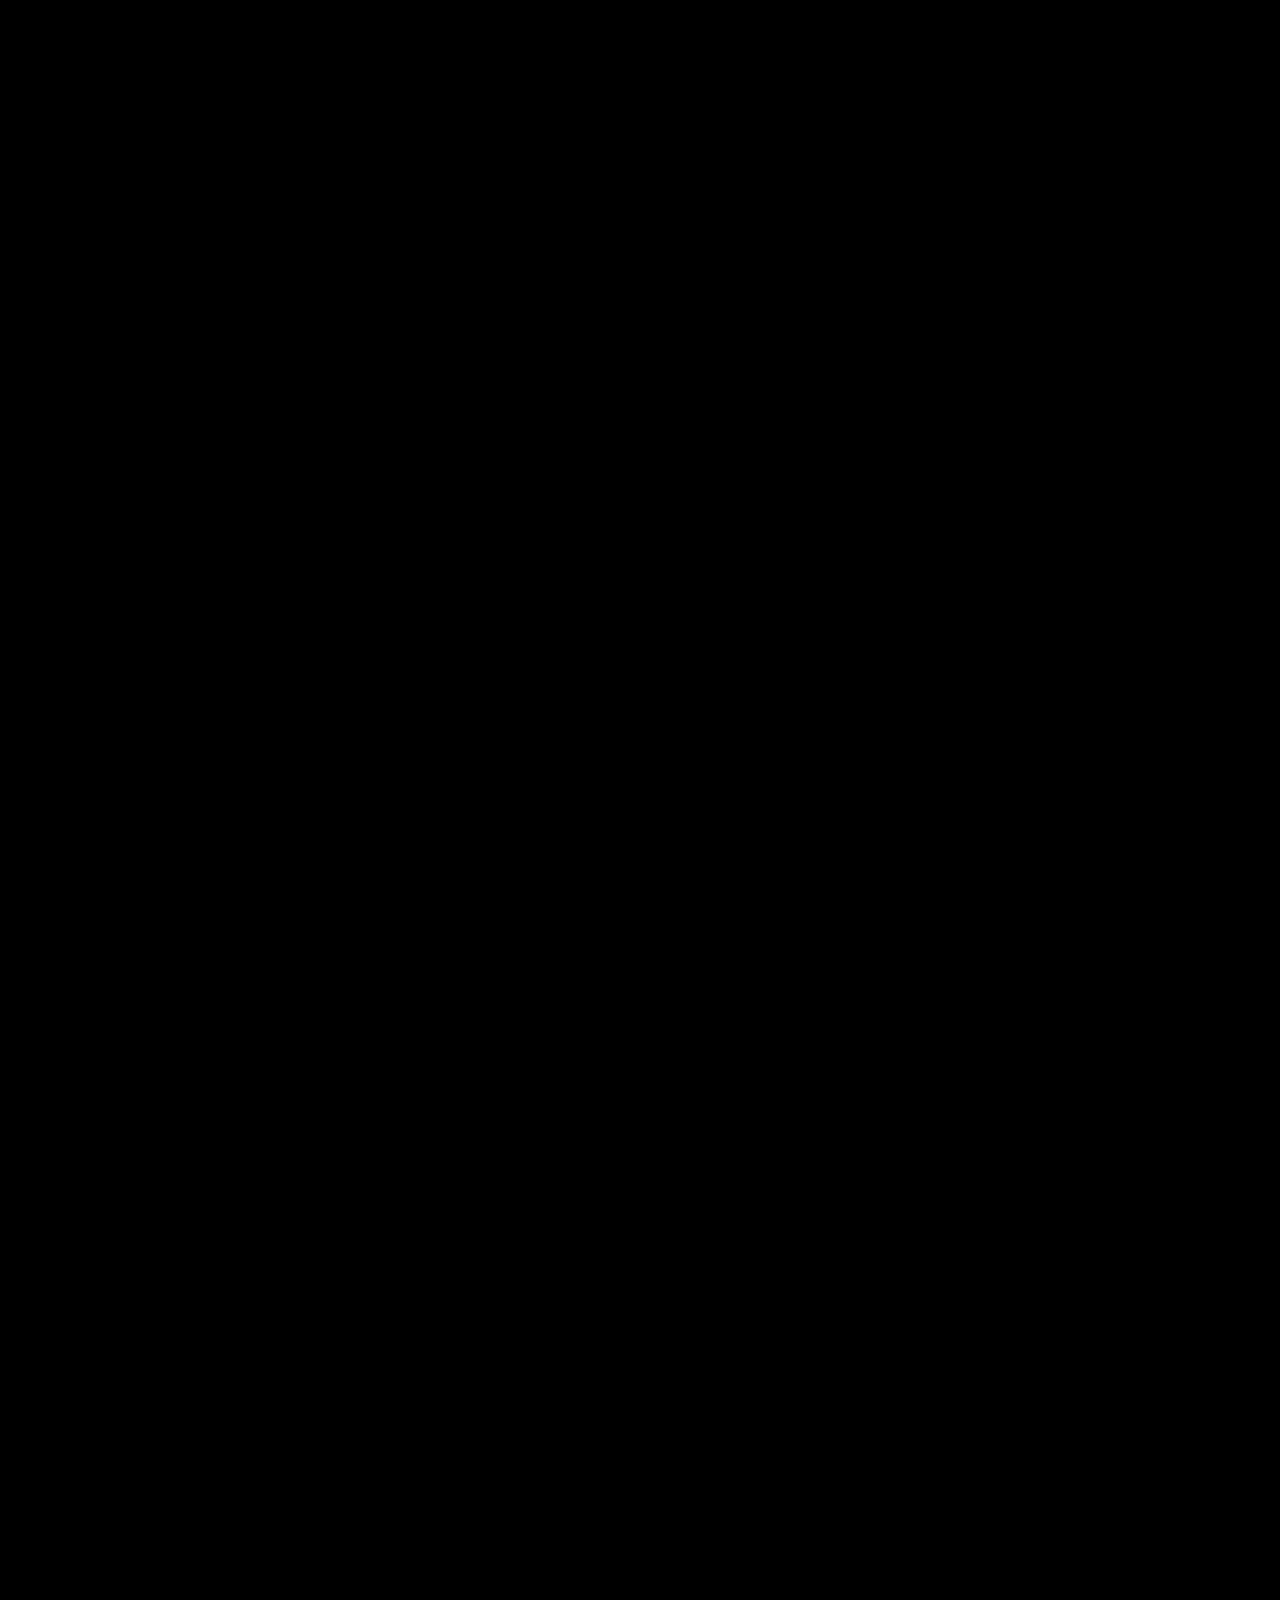
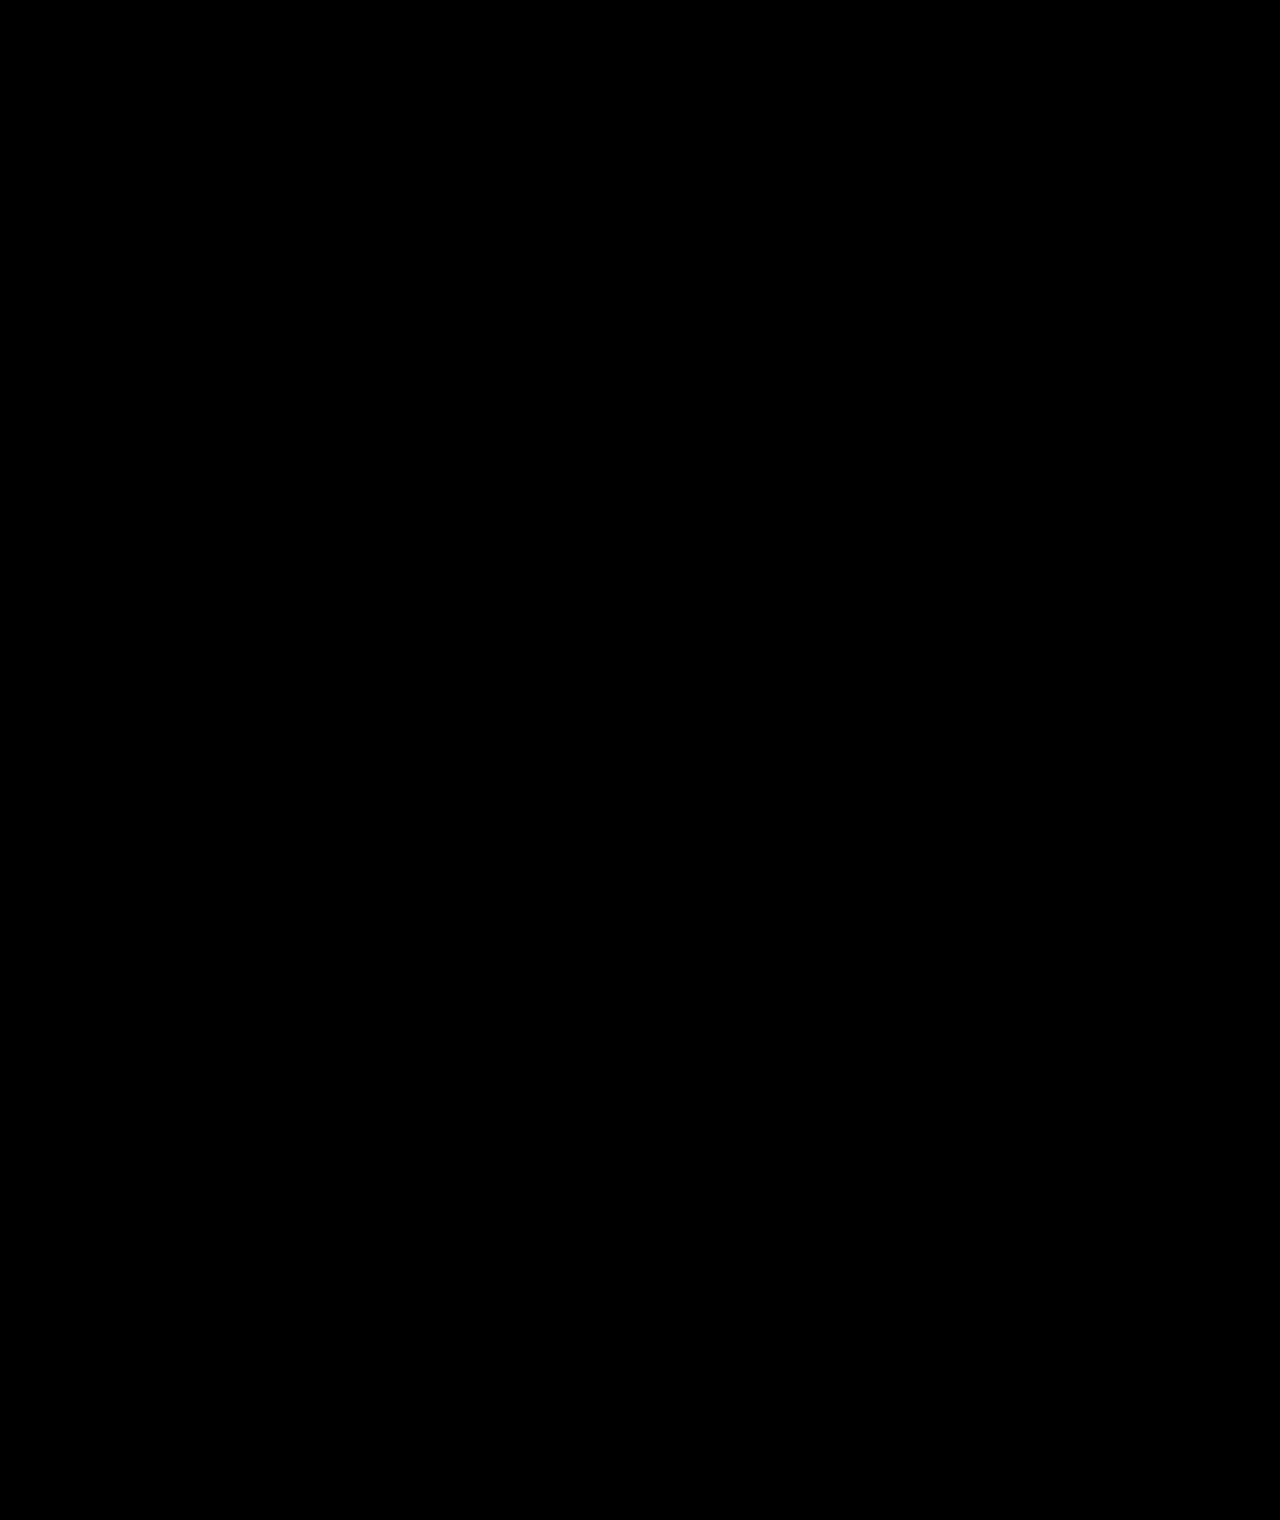
==== commit ce75ec96: "update" ====
--- a/index.html
+++ b/index.html
@@ -14,7 +14,7 @@
   <script type="text/javascript" src="./js/fullPage/jquery.fullPage.js"></script>
 
   <link rel="stylesheet" type="text/css" href="css/share.css" />
-  <!--<link rel="stylesheet" type="text/css" href="./css/page_fng.css" />-->
+  <link rel="stylesheet" type="text/css" href="./css/page_fng.css" />
   <script>
   function loaded() {
     document.getElementById("load_div").style.visibility = 'visible';
@@ -226,17 +226,12 @@
       <img src="./img/bng_01.jpg" style="width: 100%;height: 100%;"/>
     </div>
     <div class="cn_div" style="z-index: 0; position: absolute; top: 0%; left: 0%; width: 100%; height: 100%;">
-        <p>
-        <img src="./img/cn_06_00.jpg" style="height: 50%;" /></p>
-          <p>
-        <img src="./img/cn_06_01.jpg" style="height: 50%;" /></p>
-
-    </div>
-    <div class="en_div hides" style="z-index: 0; position: absolute; top: 0%; left: 0%; width: 100%; height: 100%;">
-        <p>
-        <img src="./img/en_06_00.jpg" style="height: 50%;" /></p>
-          <p>
-        <img src="./img/en_06_01.jpg" style="height: 50%;" /></p>
+
+         <img src="./img/cn_bng_06.jpg" style="width: 100%;height: 100%;"/>
+
+    </div>
+    <div class="en_div hides" style="z-index: 0; position: absolute; top: 0%; left: 0%; width: 100%; height: 100%;">
+       <img src="./img/en_bng_06.jpg" style="width: 100%;height: 100%;"/>
     </div>
     <div class="down-icon spring" style="z-index: 0; position: absolute; top: 0%; left: 0%; width: 100%; height: 100%;">
       <img src="./img/arrow_00.png" style="height: 20px;" />
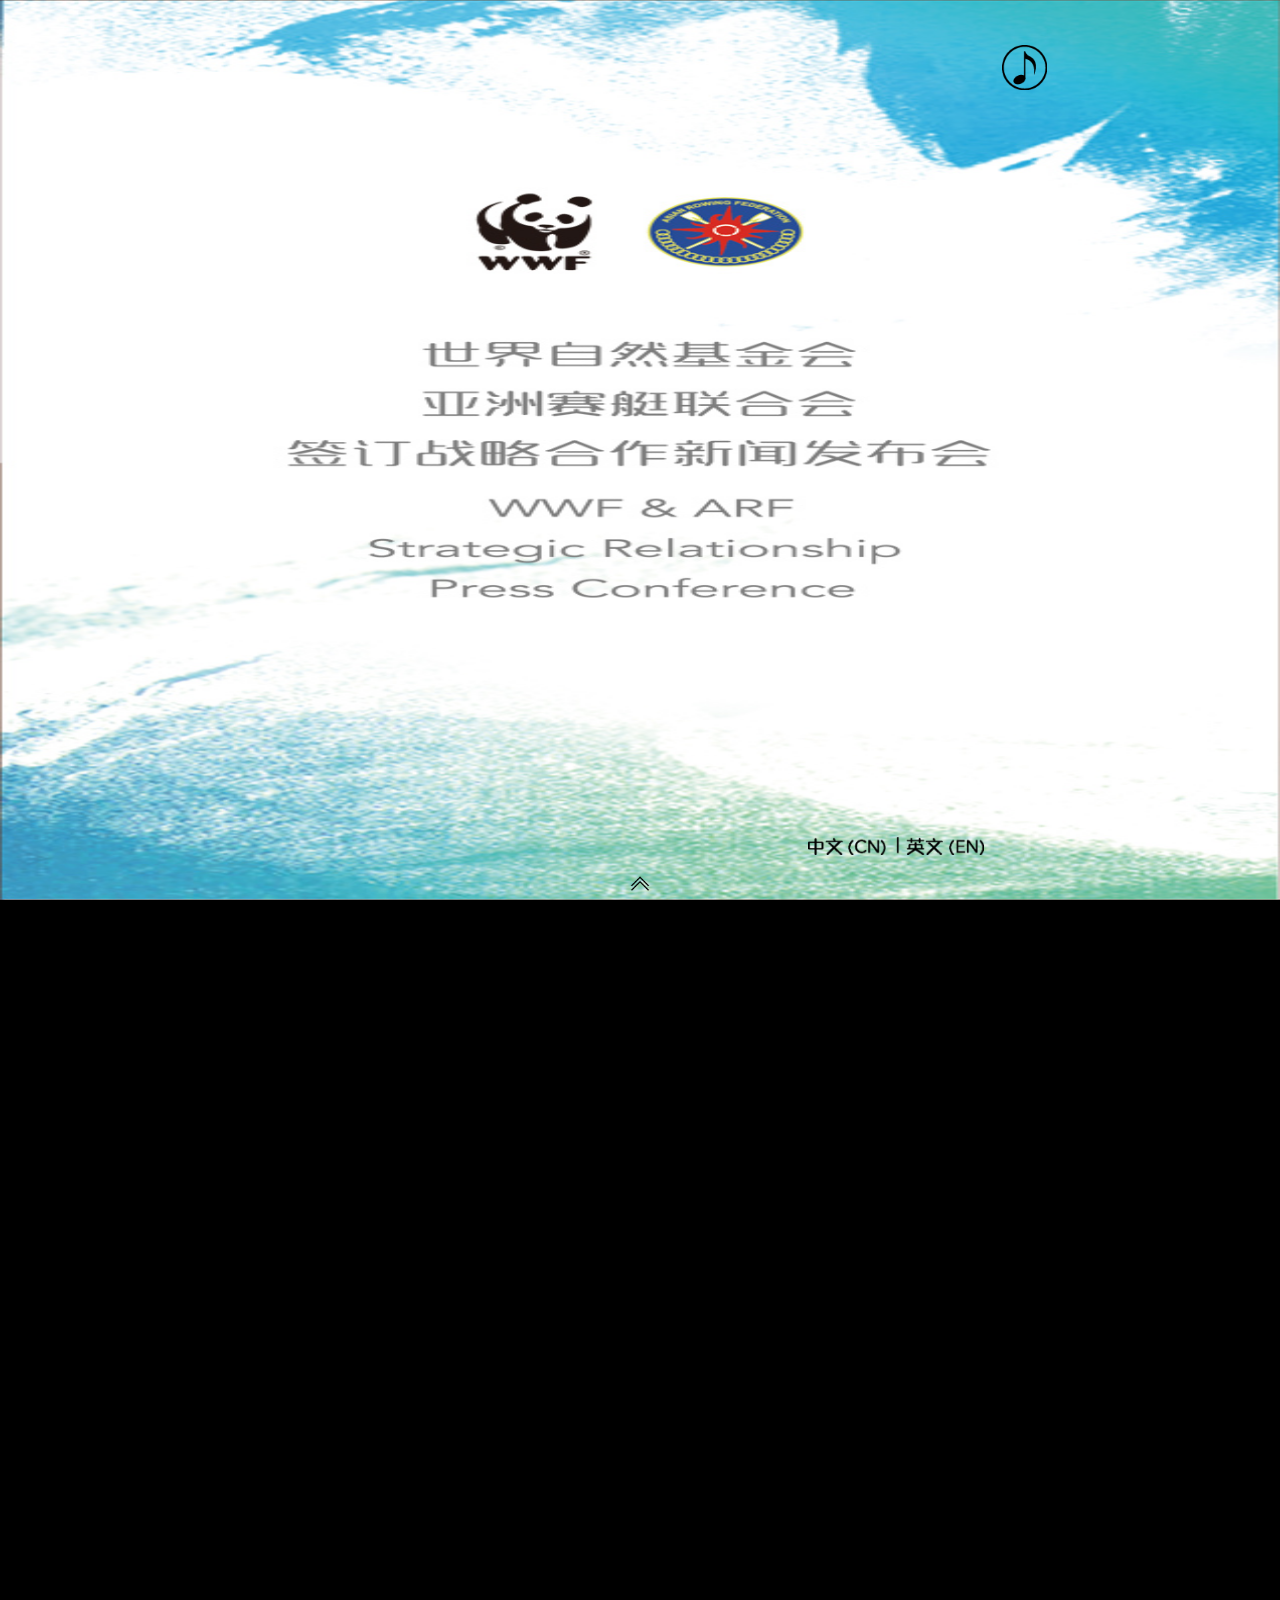
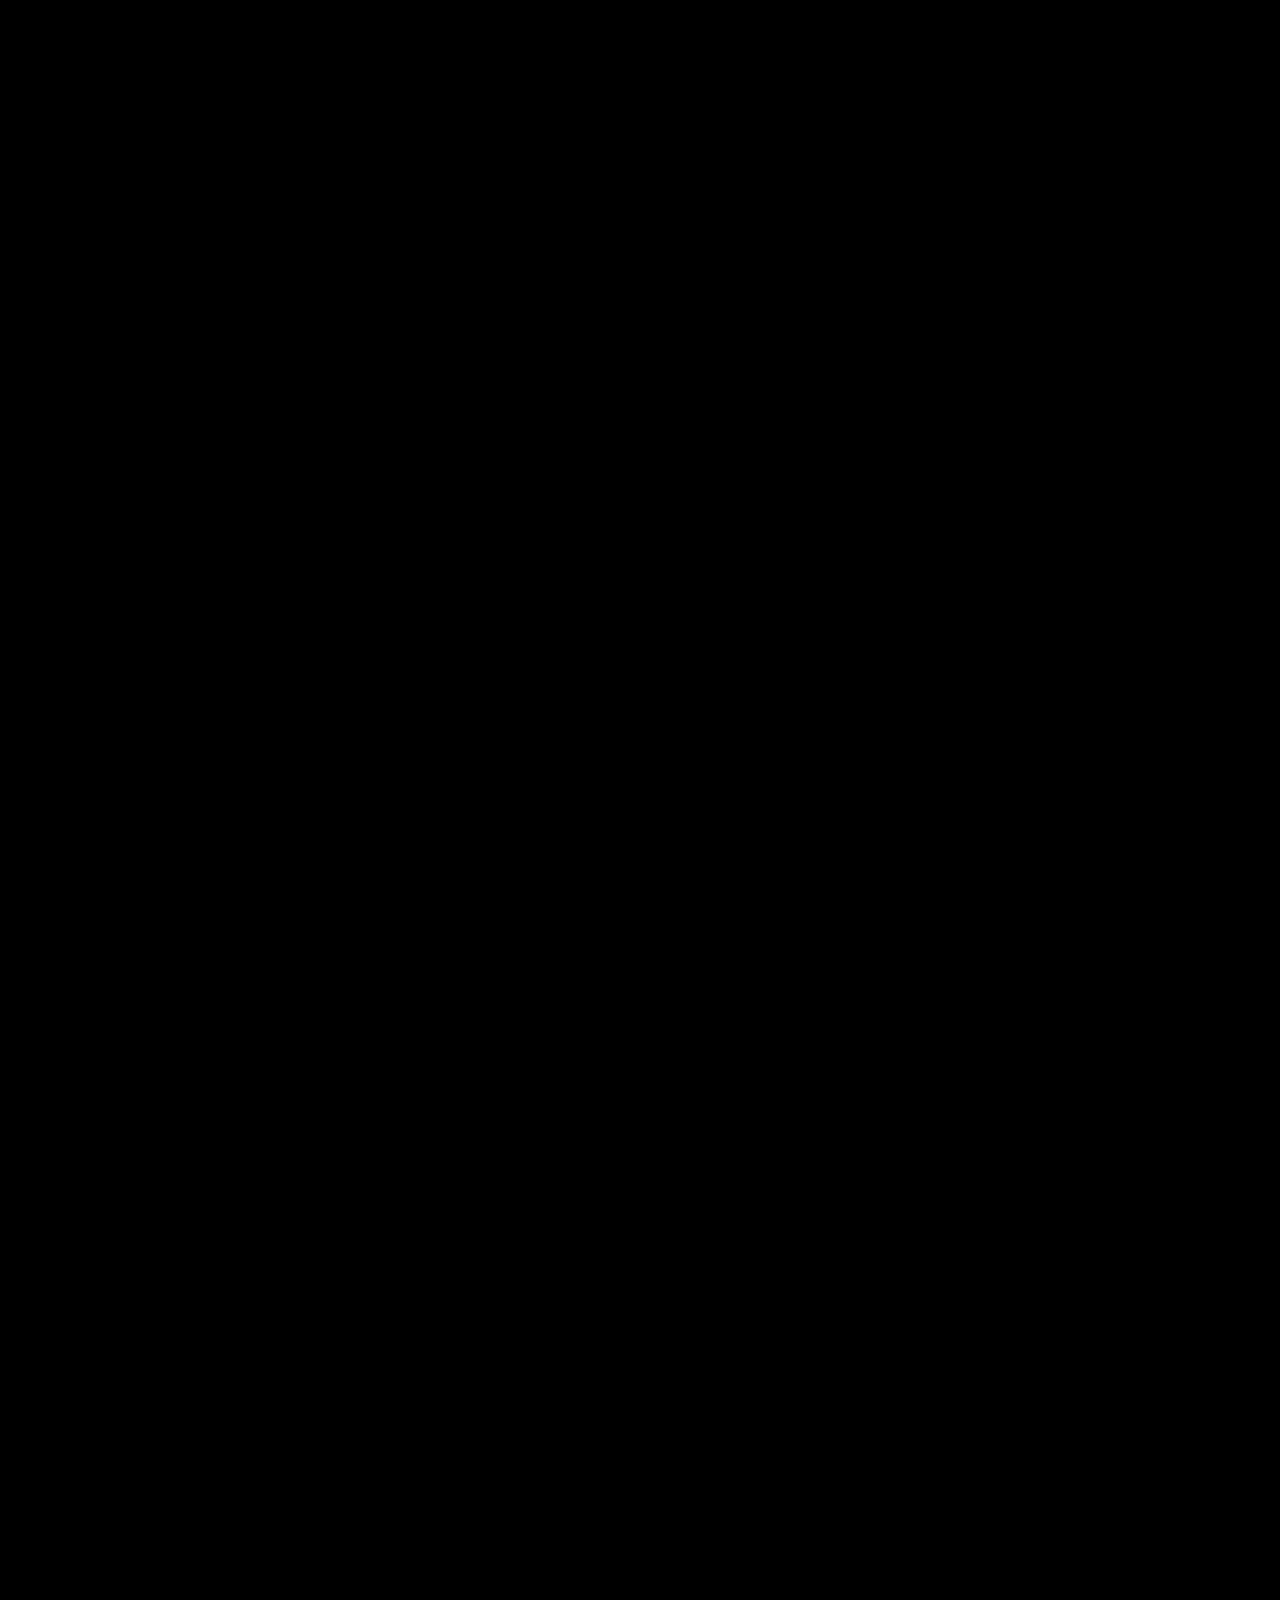
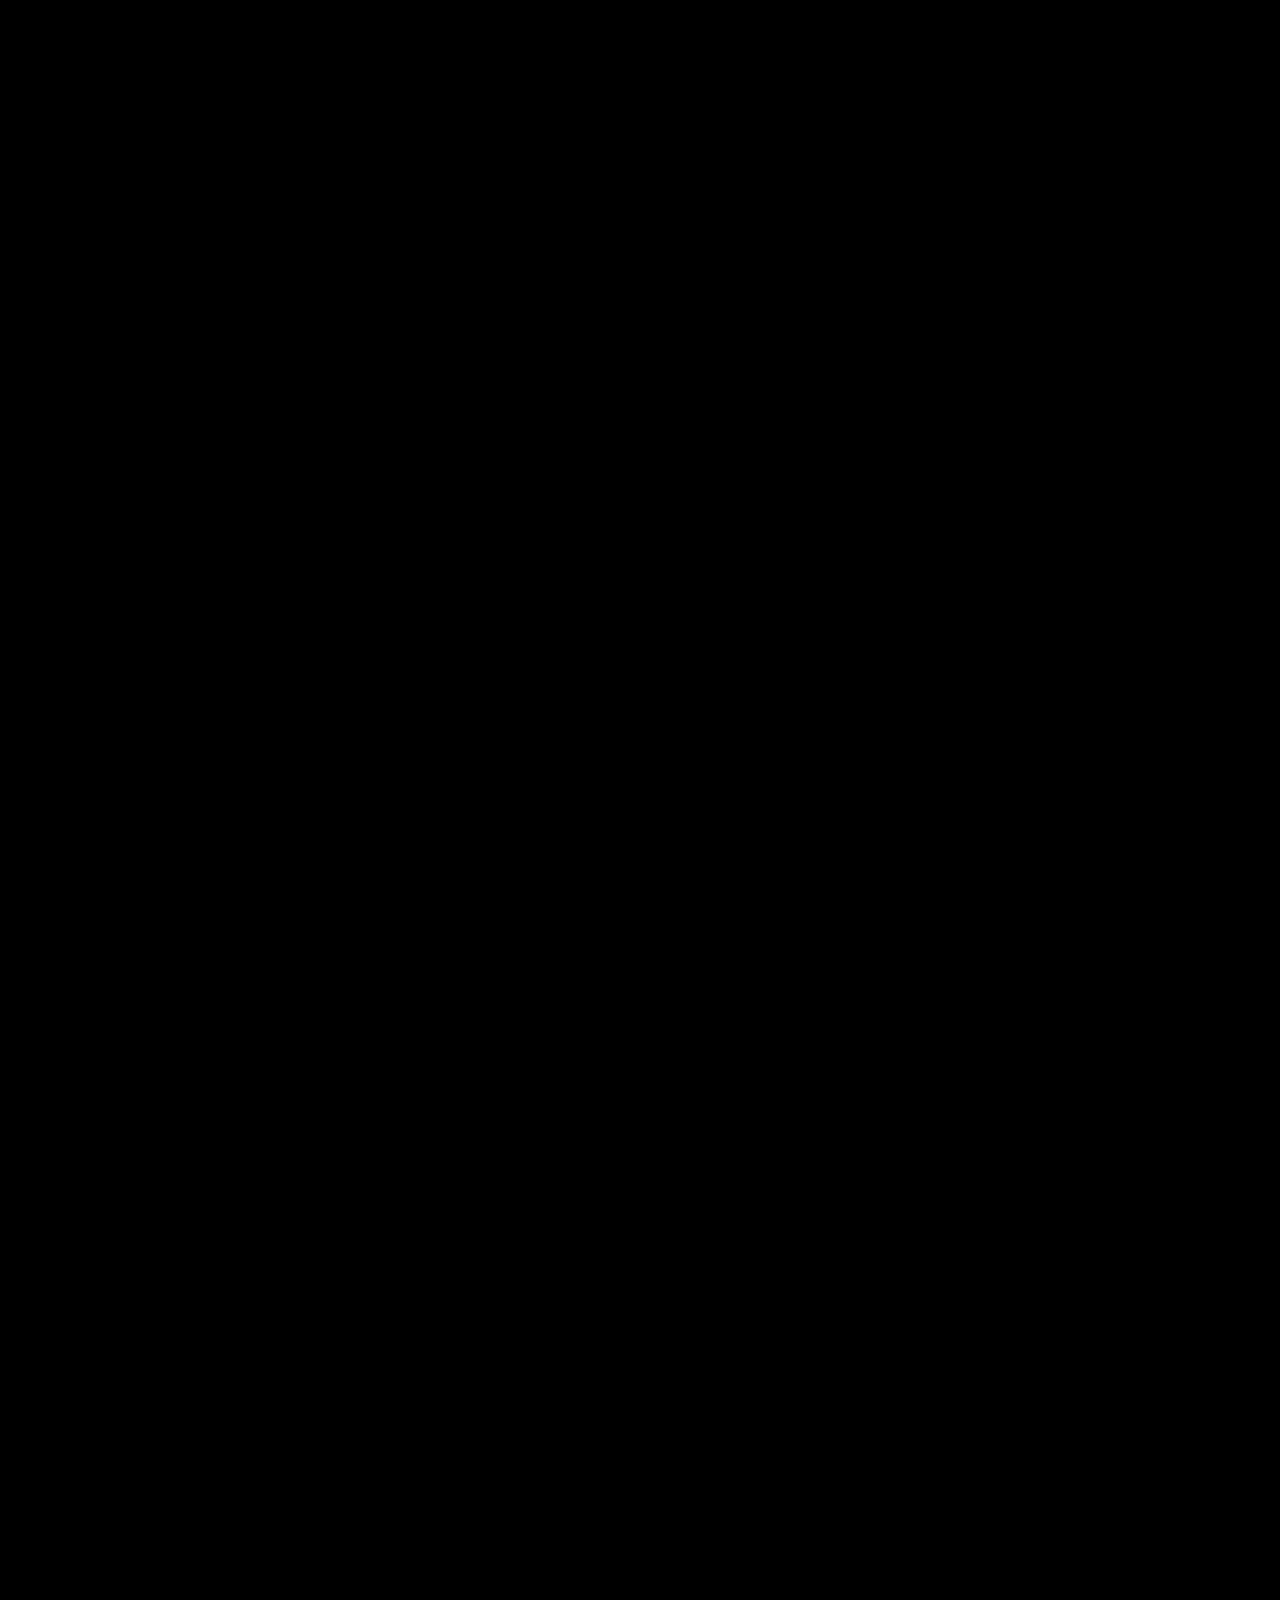
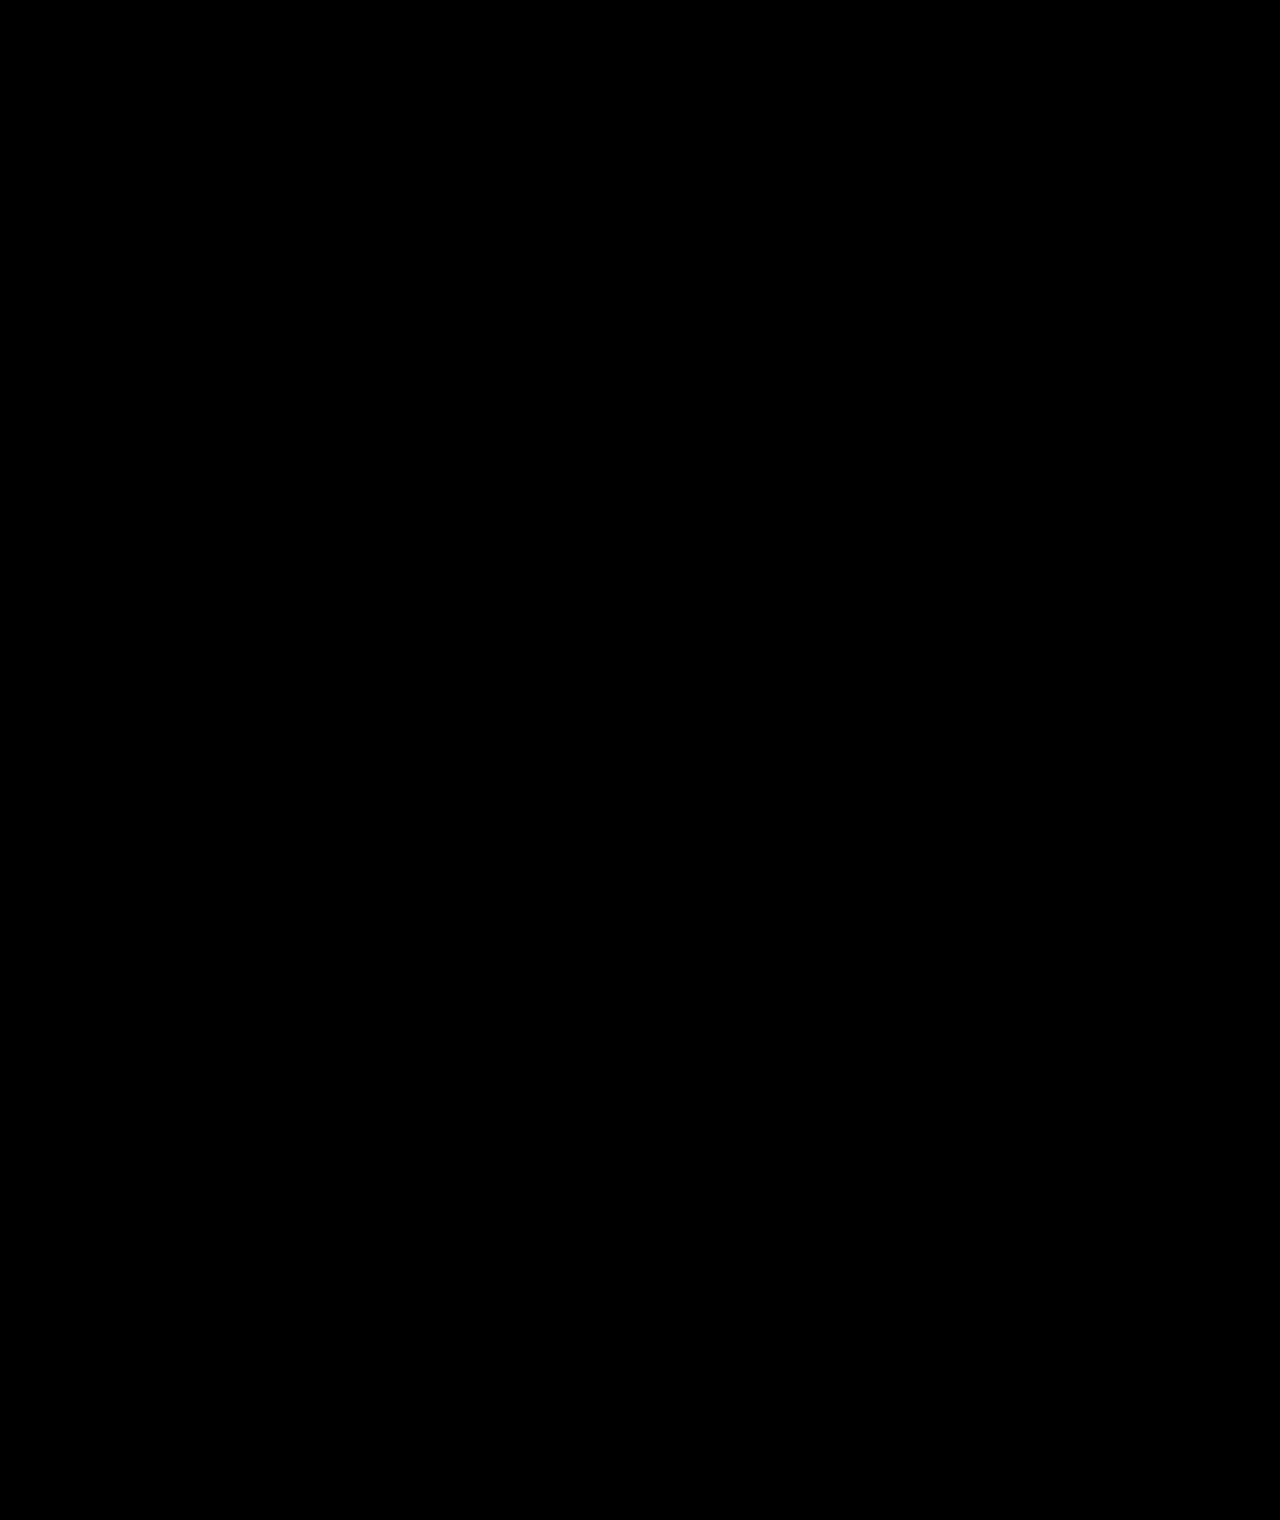
==== commit aa1f1113: "update" ====
--- a/index.html
+++ b/index.html
@@ -124,12 +124,7 @@
 
   <div id="fullpage">
     <div class="section" style=" background: #FFFFFF; ">
-     <div style="z-index: 0; position: absolute; top: 0%; left: 0%; width: 100%; height: 100%;">
-        <img src="./img/bng_01.jpg" style="width: 100%;height: 100%;"/>
-      </div>
-       <div style="z-index: 0; position: absolute; top: 0%; left: 0%; width: 100%; height: 100%;">
-          <img src="./img/begin_up.png" style="height: 100%;"/>
-        </div>
+      <img src="./img/begin.jpg" style="width: 100%;height: 100%;"/>
 
       <div class="sound_div hides" style="z-index: 0; position: absolute; top: 5%; left: 0%; width: 100%; height: 100%;">
         <img src="./img/no_sound.png" style="padding-left:60%; left: 0%; height: 5%;" onclick="sound()"/>
@@ -150,107 +145,88 @@
   </div>
 
   <div class="section" style=" background: #FFFFFF; ">
-   <div style="z-index: 0; position: absolute; top: 0%; left: 0%; width: 100%; height: 100%;">
-      <img src="./img/bng_02.jpg" style="width: 100%;height: 100%;"/>
-    </div>
+
     <div class="cn_div" style="z-index: 0; position: absolute; top: 0%; left: 0%; width: 100%; height: 100%;">
-      <img src="./img/cn_02.png" style="height: 100%;" />
+      <img src="./img/cn_bng_02.jpg" style="width: 100%;height: 100%;" />
     </div>
     <div class="en_div hides" style="z-index: 0; position: absolute; top: 0%; left: 0%; width: 100%; height: 100%;">
-      <img src="./img/en_02.png" style="height: 100%;" />
-    </div>
-    <div class="down-icon spring" style="z-index: 0; position: absolute; top: 0%; left: 0%; width: 100%; height: 100%;">
-      <img src="./img/arrow_00.png" style="height: 20px;" />
-    </div>
-    <div class="down-icon spring" style="z-index: 0; position: absolute; top: 96%; left: 0%; width: 100%; height: 100%;">
-      <img src="./img/arrow_01.png" style="height: 20px;" />
-    </div>
-  </div>
-  <div class="section" style=" background: #FFFFFF; ">
-   <div style="z-index: 0; position: absolute; top: 0%; left: 0%; width: 100%; height: 100%;">
-      <img src="./img/bng_03.jpg" style="width: 100%;height: 100%;"/>
-    </div>
-    <div class="cn_div" style="z-index: 0; position: absolute; top: 0%; left: 0%; width: 100%; height: 100%;">
-      <img src="./img/cn_03.png" style="height: 100%;" />
-    </div>
-    <div class="en_div hides" style="z-index: 0; position: absolute; top: 0%; left: 0%; width: 100%; height: 100%;">
-      <img src="./img/en_03.png" style="height: 100%;" />
-    </div>
-    <div class="down-icon spring" style="z-index: 0; position: absolute; top: 0%; left: 0%; width: 100%; height: 100%;">
-      <img src="./img/arrow_00.png" style="height: 20px;" />
-    </div>
-    <div class="down-icon spring" style="z-index: 0; position: absolute; top: 96%; left: 0%; width: 100%; height: 100%;">
-      <img src="./img/arrow_01.png" style="height: 20px;" />
-    </div>
-  </div>
-  <div class="section" style=" background: #FFFFFF; ">
-   <div style="z-index: 0; position: absolute; top: 0%; left: 0%; width: 100%; height: 100%;">
-      <img src="./img/bng_01.jpg" style="width: 100%;height: 100%;"/>
-    </div>
-    <div class="cn_div" style="z-index: 0; position: absolute; top: 0%; left: 0%; width: 100%; height: 100%;">
-      <img src="./img/cn_04.png" style="height: 100%;" />
-    </div>
-    <div class="en_div hides" style="z-index: 0; position: absolute; top: 0%; left: 0%; width: 100%; height: 100%;">
-      <img src="./img/en_04.png" style="height: 100%;" />
-    </div>
+      <img src="./img/en_bng_02.jpg" style="width: 100%;height: 100%;" />
+    </div>
+    <div class="down-icon spring" style="z-index: 0; position: absolute; top: 0%; left: 0%; width: 100%; height: 100%;">
+      <img src="./img/arrow_00.png" style="height: 20px;" />
+    </div>
+    <div class="down-icon spring" style="z-index: 0; position: absolute; top: 96%; left: 0%; width: 100%; height: 100%;">
+      <img src="./img/arrow_01.png" style="height: 20px;" />
+    </div>
+  </div>
+  <div class="section" style=" background: #FFFFFF; ">
+
+        <div class="cn_div" style="z-index: 0; position: absolute; top: 0%; left: 0%; width: 100%; height: 100%;">
+          <img src="./img/cn_bng_03.jpg" style="width: 100%;height: 100%;" />
+        </div>
+        <div class="en_div hides" style="z-index: 0; position: absolute; top: 0%; left: 0%; width: 100%; height: 100%;">
+          <img src="./img/en_bng_03.jpg" style="width: 100%;height: 100%;" />
+        </div>
+    <div class="down-icon spring" style="z-index: 0; position: absolute; top: 0%; left: 0%; width: 100%; height: 100%;">
+      <img src="./img/arrow_00.png" style="height: 20px;" />
+    </div>
+    <div class="down-icon spring" style="z-index: 0; position: absolute; top: 96%; left: 0%; width: 100%; height: 100%;">
+      <img src="./img/arrow_01.png" style="height: 20px;" />
+    </div>
+  </div>
+  <div class="section" style=" background: #FFFFFF; ">
+
+        <div class="cn_div" style="z-index: 0; position: absolute; top: 0%; left: 0%; width: 100%; height: 100%;">
+          <img src="./img/cn_bng_04.jpg" style="width: 100%;height: 100%;" />
+        </div>
+        <div class="en_div hides" style="z-index: 0; position: absolute; top: 0%; left: 0%; width: 100%; height: 100%;">
+          <img src="./img/en_bng_04.jpg" style="width: 100%;height: 100%;" />
+        </div>
     <div style="z-index: 0; position: absolute; top: 0%; left: 0%; margin-left: auto;margin-right: auto; width: 100%; height: 100%;">
-      <img class="flash_view"  src="./img/cn_black_04.png" style="height: 100%;" />
-    </div>
-    <div class="down-icon spring" style="z-index: 0; position: absolute; top: 0%; left: 0%; width: 100%; height: 100%;">
-      <img src="./img/arrow_00.png" style="height: 20px;" />
-    </div>
-    <div class="down-icon spring" style="z-index: 0; position: absolute; top: 96%; left: 0%; width: 100%; height: 100%;">
-      <img src="./img/arrow_01.png" style="height: 20px;" />
-    </div>
-  </div>
-  <div class="section" style=" background: #FFFFFF; ">
-   <div style="z-index: 0; position: absolute; top: 0%; left: 0%; width: 100%; height: 100%;">
-      <img src="./img/bng_05.jpg" style="width: 100%;height: 100%;"/>
-    </div>
-    <div class="cn_div" style="z-index: 0; position: absolute; top: 0%; left: 0%; width: 100%; height: 100%;">
-      <img src="./img/cn_05.png" style="height: 100%;" />
-    </div>
-    <div class="en_div hides" style="z-index: 0; position: absolute; top: 0%; left: 0%; width: 100%; height: 100%;">
-      <img src="./img/en_05.png" style="height: 100%;" />
-    </div>
-    <div class="down-icon spring" style="z-index: 0; position: absolute; top: 0%; left: 0%; width: 100%; height: 100%;">
-      <img src="./img/arrow_00.png" style="height: 20px;" />
-    </div>
-    <div class="down-icon spring" style="z-index: 0; position: absolute; top: 96%; left: 0%; width: 100%; height: 100%;">
-      <img src="./img/arrow_01.png" style="height: 20px;" />
-    </div>
-  </div>
-
-  <div class="section" style=" background: #FFFFFF; ">
-   <div style="z-index: 0; position: absolute; top: 0%; left: 0%; width: 100%; height: 100%;">
-      <img src="./img/bng_01.jpg" style="width: 100%;height: 100%;"/>
-    </div>
-    <div class="cn_div" style="z-index: 0; position: absolute; top: 0%; left: 0%; width: 100%; height: 100%;">
-
-         <img src="./img/cn_bng_06.jpg" style="width: 100%;height: 100%;"/>
-
-    </div>
-    <div class="en_div hides" style="z-index: 0; position: absolute; top: 0%; left: 0%; width: 100%; height: 100%;">
-       <img src="./img/en_bng_06.jpg" style="width: 100%;height: 100%;"/>
-    </div>
-    <div class="down-icon spring" style="z-index: 0; position: absolute; top: 0%; left: 0%; width: 100%; height: 100%;">
-      <img src="./img/arrow_00.png" style="height: 20px;" />
-    </div>
-    <div class="down-icon spring" style="z-index: 0; position: absolute; top: 96%; left: 0%; width: 100%; height: 100%;">
-      <img src="./img/arrow_01.png" style="height: 20px;" />
-    </div>
-  </div>
-
-  <div class="section" style=" background: #FFFFFF; ">
-   <div style="z-index: 0; position: absolute; top: 0%; left: 0%; width: 100%; height: 100%;">
-      <img src="./img/bng_01.jpg" style="width: 100%;height: 100%;"/>
-    </div>
-    <div class="cn_div" style="z-index: 0; position: absolute; top: 0%; left: 0%; width: 100%; height: 100%;">
-      <img src="./img/cn_07.png" style="height: 100%;" />
-    </div>
-    <div class="en_div hides" style="z-index: 0; position: absolute; top: 0%; left: 0%; width: 100%; height: 100%;">
-      <img src="./img/en_07.png" style="height: 100%;" />
-    </div>
+      <img class="flash_view"  src="./img/cn_black_04.png" style="width:100%;height: 100%;" />
+    </div>
+    <div class="down-icon spring" style="z-index: 0; position: absolute; top: 0%; left: 0%; width: 100%; height: 100%;">
+      <img src="./img/arrow_00.png" style="height: 20px;" />
+    </div>
+    <div class="down-icon spring" style="z-index: 0; position: absolute; top: 96%; left: 0%; width: 100%; height: 100%;">
+      <img src="./img/arrow_01.png" style="height: 20px;" />
+    </div>
+  </div>
+  <div class="section" style=" background: #FFFFFF; ">
+
+        <div class="cn_div" style="z-index: 0; position: absolute; top: 0%; left: 0%; width: 100%; height: 100%;">
+          <img src="./img/cn_bng_05.jpg" style="width: 100%;height: 100%;" />
+        </div>
+        <div class="en_div hides" style="z-index: 0; position: absolute; top: 0%; left: 0%; width: 100%; height: 100%;">
+          <img src="./img/en_bng_05.jpg" style="width: 100%;height: 100%;" />
+        </div>
+    <div class="down-icon spring" style="z-index: 0; position: absolute; top: 0%; left: 0%; width: 100%; height: 100%;">
+      <img src="./img/arrow_00.png" style="height: 20px;" />
+    </div>
+    <div class="down-icon spring" style="z-index: 0; position: absolute; top: 96%; left: 0%; width: 100%; height: 100%;">
+      <img src="./img/arrow_01.png" style="height: 20px;" />
+    </div>
+  </div>
+
+  <div class="section" style=" background: #FFFFFF; ">
+    <img class="cn_div" src="./img/cn_bng_06.jpg" style="z-index: 0; position: absolute; top: 0%; left: 0%; width: 100%; height: 100%;"/>
+    <img class="en_div hides" src="./img/en_bng_06.jpg" style="z-index: 0; position: absolute; top: 0%; left: 0%; width: 100%; height: 100%;"/>
+    <div class="down-icon spring" style="z-index: 0; position: absolute; top: 0%; left: 0%; width: 100%; height: 100%;">
+      <img src="./img/arrow_00.png" style="height: 20px;" />
+    </div>
+    <div class="down-icon spring" style="z-index: 0; position: absolute; top: 96%; left: 0%; width: 100%; height: 100%;">
+      <img src="./img/arrow_01.png" style="height: 20px;" />
+    </div>
+  </div>
+
+  <div class="section" style=" background: #FFFFFF; ">
+
+        <div class="cn_div" style="z-index: 0; position: absolute; top: 0%; left: 0%; width: 100%; height: 100%;">
+          <img src="./img/cn_bng_07.jpg" style="width: 100%;height: 100%;" />
+        </div>
+        <div class="en_div hides" style="z-index: 0; position: absolute; top: 0%; left: 0%; width: 100%; height: 100%;">
+          <img src="./img/en_bng_07.jpg" style="width: 100%;height: 100%;" />
+        </div>
     <div class="down-icon spring" style="z-index: 0; position: absolute; top: 0%; left: 0%; width: 100%; height: 100%;">
       <img src="./img/arrow_00.png" style="height: 20px;" />
     </div>
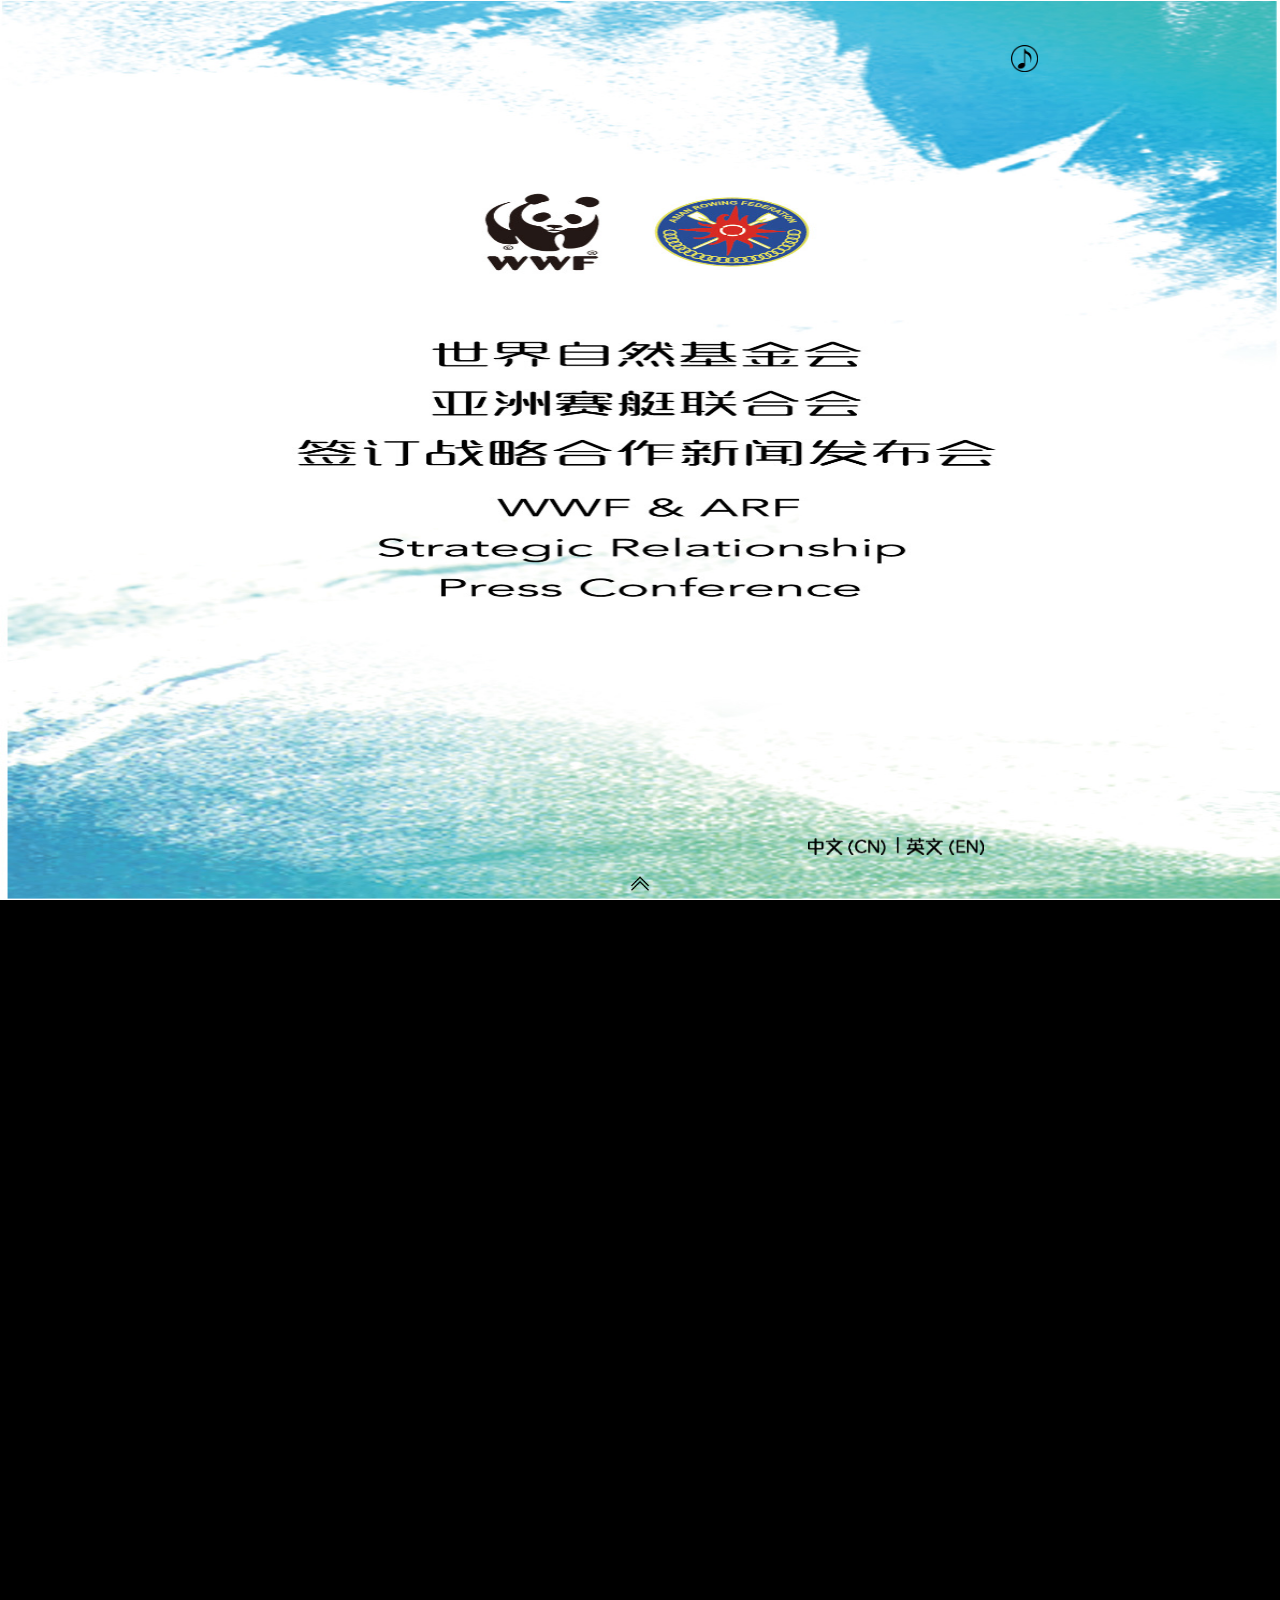
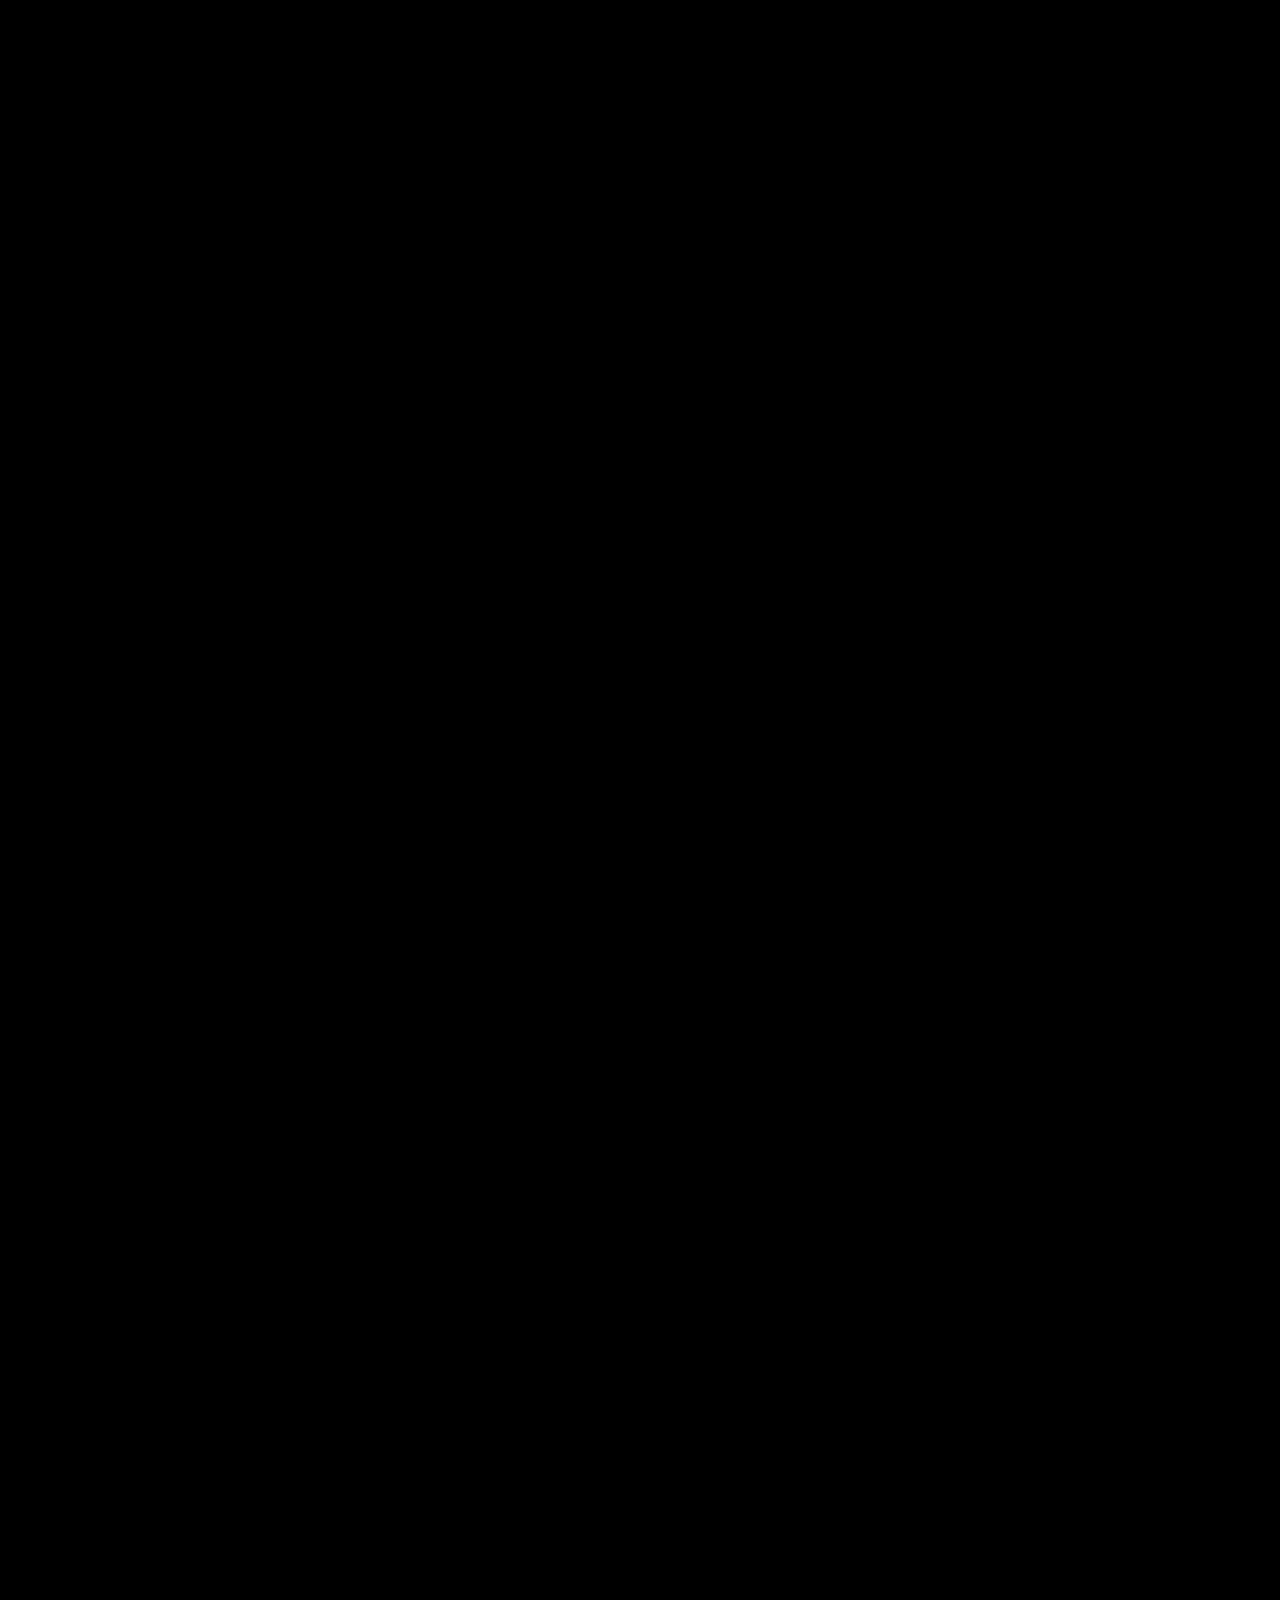
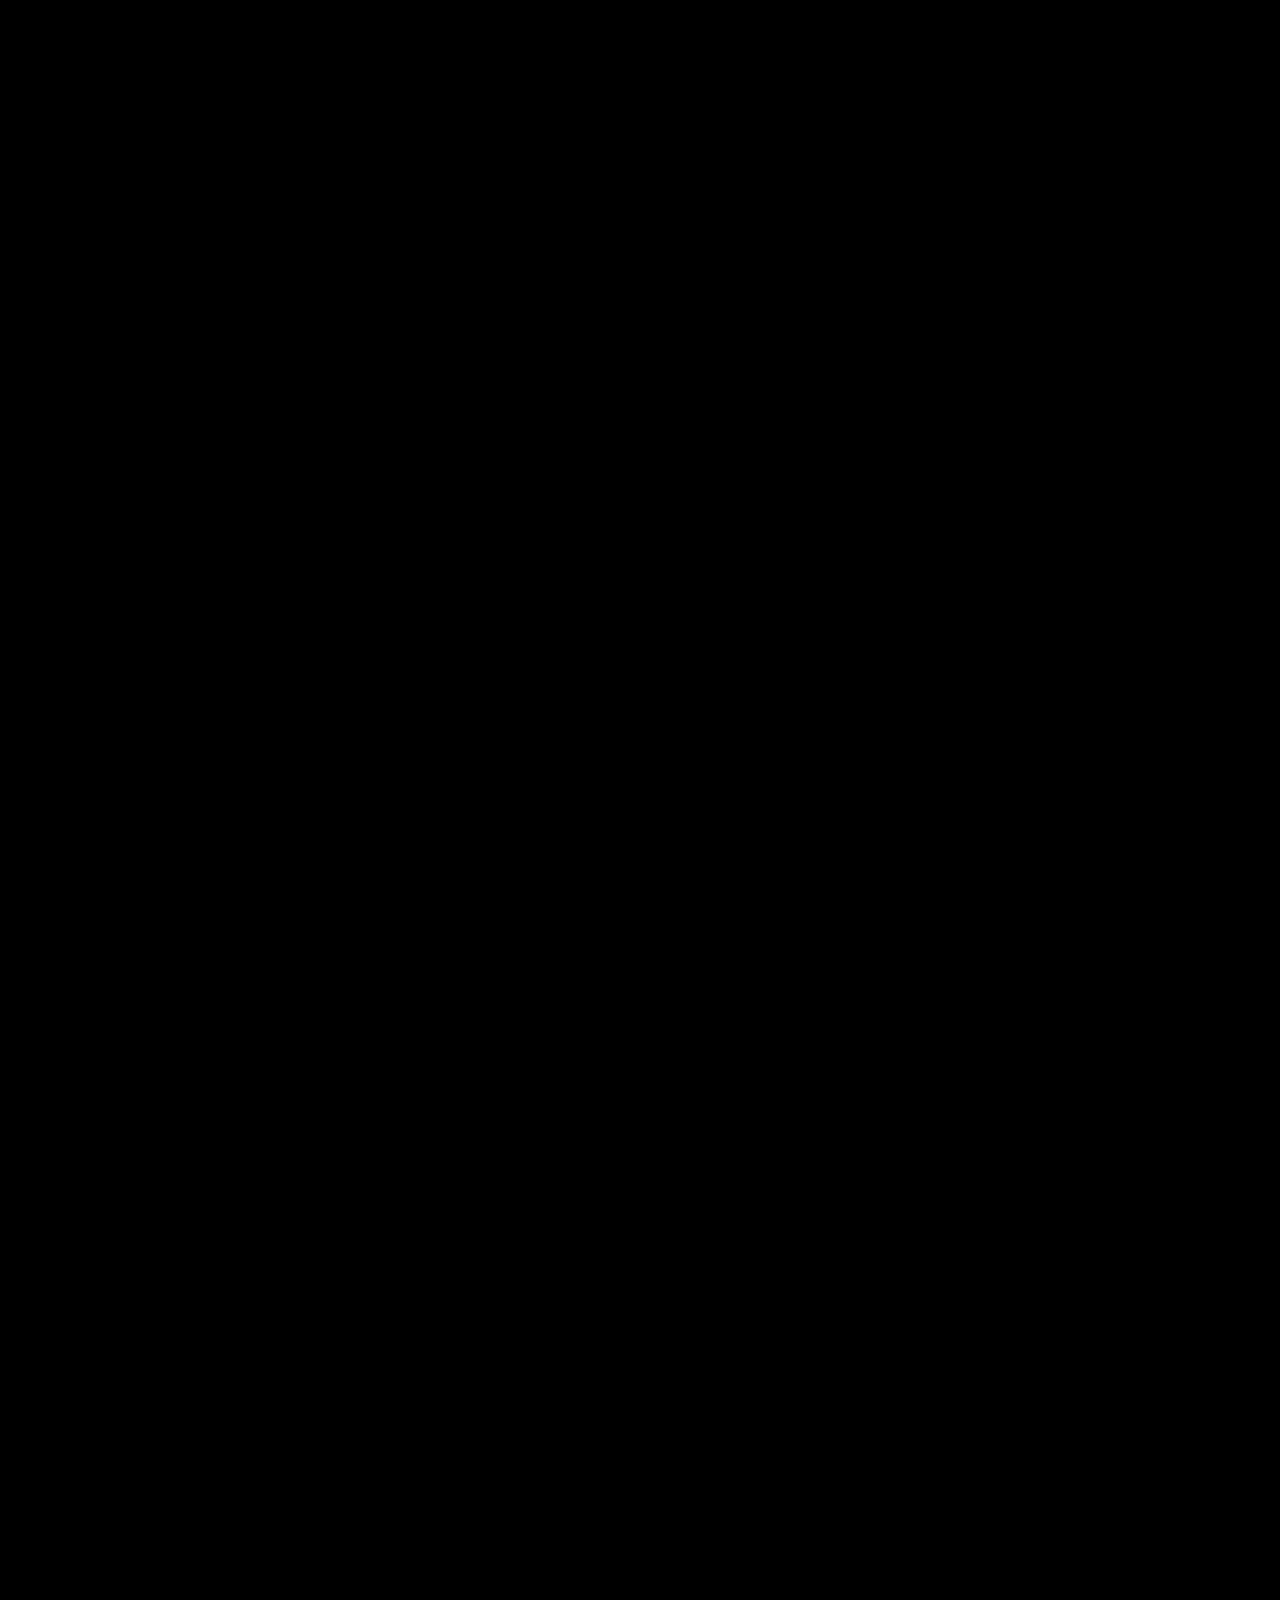
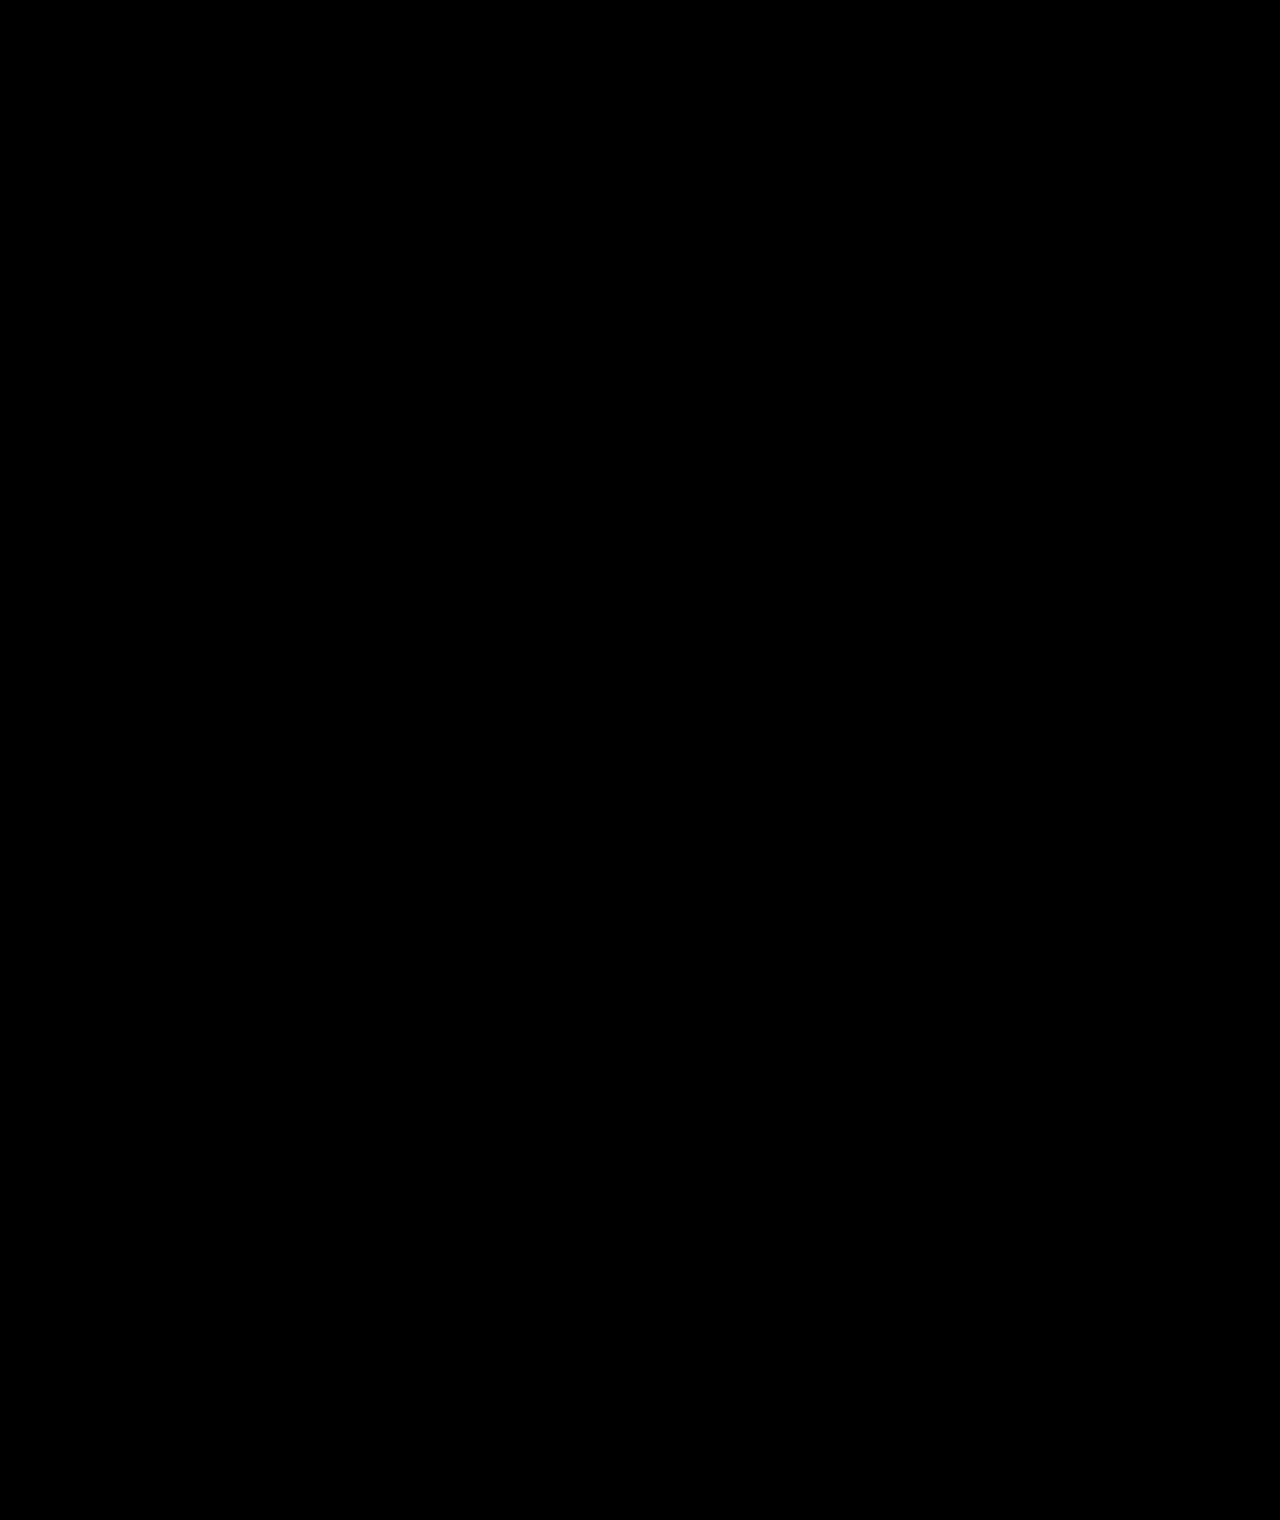
==== commit c55e1488: "update" ====
--- a/index.html
+++ b/index.html
@@ -1,7 +1,9 @@
+
 <!DOCTYPE HTML PUBLIC "-//W3C//DTD XHTML 1.0 Transitional//EN" "http://www.w3.org/TR/xhtml1/DTD/xhtml1-transitional.dtd">
 <html xmlns="http://www.w3.org/1999/xhtml">
+<meta http-equiv="Content-Type" content="text/html; charset=utf-8" />
 <head>
-  <title>***</title>
+  <title>INVITATION</title>
   <style>
   body {
     text-align: center;
@@ -12,6 +14,8 @@
   <script src="./js/jquery.min.js"></script>
   <script src="./js/fullPage/vendors/jquery.easings.min.js"></script>
   <script type="text/javascript" src="./js/fullPage/jquery.fullPage.js"></script>
+  <script type="text/javascript" src="http://res.wx.qq.com/open/js/jweixin-1.0.0.js"></script>
+  <script type="text/javascript" src="./js/weixin.js"></script>
 
   <link rel="stylesheet" type="text/css" href="css/share.css" />
   <link rel="stylesheet" type="text/css" href="./css/page_fng.css" />
@@ -28,7 +32,168 @@
     };
   }
   $(document).ready(function () {
-    $('#fullpage').fullpage();
+    $('#fullpage').fullpage({
+		afterLoad: function(anchorLink, index){
+			if(index == 2){
+        $('.cn_div2').delay(100).animate({
+          top: '0',
+          opacity: '1'
+				}, 2000, 'easeOutExpo');
+        $('.en_div2').delay(100).animate({
+            top: '0',
+            opacity: '1'
+  				}, 2000, 'easeOutExpo');
+
+            $('.cn_div2_01').delay(200).animate({
+              top: '0',
+              opacity: '1'
+    				}, 2000, 'easeOutExpo');
+            $('.en_div2_01').delay(200).animate({
+                top: '0',
+                opacity: '1'
+      				}, 2000, 'easeOutExpo');
+
+			}
+			if(index == 3){
+        $('.cn_div3').delay(100).animate({
+          left: '0',
+          opacity: '1'
+				}, 2000, 'easeOutExpo');
+       $('.en_div3').delay(100).animate({
+         left: '0',
+            opacity: '1'
+  				}, 2000, 'easeOutExpo');
+            $('.cn_div3_01').delay(200).animate({
+              left: '0',
+              opacity: '1'
+    				}, 2000, 'easeOutExpo');
+           $('.en_div3_01').delay(200).animate({
+             left: '0',
+                opacity: '1'
+      				}, 2000, 'easeOutExpo');
+			}
+			if(index == 4){
+        $('.cn_div4').delay(100).animate({
+					top: '0',
+          opacity: '1'
+				}, 2000, 'easeOutExpo');
+        $('.en_div4').delay(100).animate({
+            top: '0',
+            opacity: '1'
+  				}, 2000, 'easeOutExpo');
+			}
+			if(index == 5){
+        $('.cn_div5').delay(100).animate({
+					top: '0',
+          opacity: '1'
+				}, 2000, 'easeOutExpo');
+        $('.en_div5').delay(100).animate({
+            top: '0',
+            opacity: '1'
+  				}, 2000, 'easeOutExpo');
+			}
+			if(index == 6){
+        $('.cn_div6').delay(100).animate({
+					top: '0',
+          opacity: '1'
+				}, 2000, 'easeOutExpo');
+        $('.en_div6').delay(100).animate({
+            top: '0',
+            opacity: '1'
+  				}, 2000, 'easeOutExpo');
+			}
+			if(index == 7){
+        $('.cn_div7').delay(100).animate({
+          left: '0',
+          opacity: '1'
+				}, 2000, 'easeOutExpo');
+        $('.en_div7').delay(100).animate({
+          left: '0',
+            opacity: '1'
+  				}, 2000, 'easeOutExpo');
+			}
+		},
+		onLeave: function(index, direction){
+      if(index == 2){
+        $('.cn_div2').delay(100).animate({
+          top: '-10',
+          opacity: '0'
+				}, 1500, 'easeOutExpo');
+        $('.en_div2').delay(100).animate({
+            top: '-10',
+            opacity: '0'
+  				}, 1500, 'easeOutExpo');
+                      $('.cn_div2_01').delay(200).animate({
+                        top: '1000',
+                        opacity: '0'
+              				}, 1500, 'easeOutExpo');
+                      $('.en_div2_01').delay(200).animate({
+                          top: '1000',
+                          opacity: '0'
+                				}, 1500, 'easeOutExpo');
+
+			}
+			if(index == 3){
+        $('.cn_div3').delay(100).animate({
+          left: '-10',
+          opacity: '0'
+				}, 1500, 'easeOutExpo');
+       $('.en_div3').delay(100).animate({
+         left: '-10',
+            opacity: '0'
+  				}, 1500, 'easeOutExpo');
+
+            $('.cn_div3_01').delay(200).animate({
+              left: '10',
+              opacity: '0'
+    				}, 1500, 'easeOutExpo');
+           $('.en_div3_01').delay(200).animate({
+             left: '10',
+                opacity: '0'
+      				}, 1500, 'easeOutExpo');
+			}
+			if(index == 4){
+        $('.cn_div4').delay(100).animate({
+					top: '1000',
+          opacity: '0'
+				}, 1500, 'easeOutExpo');
+        $('.en_div4').delay(100).animate({
+            top: '1000',
+            opacity: '0'
+  				}, 1500, 'easeOutExpo');
+			}
+			if(index == 5){
+        $('.cn_div5').delay(100).animate({
+					top: '10',
+          opacity: '0'
+				}, 1500, 'easeOutExpo');
+        $('.en_div5').delay(100).animate({
+            top: '10',
+            opacity: '0'
+  				}, 1500, 'easeOutExpo');
+			}
+			if(index == 6){
+        $('.cn_div6').delay(100).animate({
+					top: '1000',
+          opacity: '0'
+				}, 1500, 'easeOutExpo');
+        $('.en_div6').delay(100).animate({
+            top: '1000',
+            opacity: '0'
+  				}, 1500, 'easeOutExpo');
+			}
+			if(index == 7){
+        $('.cn_div7').delay(100).animate({
+					left: '10',
+          opacity: '0'
+				}, 1500, 'easeOutExpo');
+        $('.en_div7').delay(100).animate({
+          left: '10',
+            opacity: '0'
+  				}, 1500, 'easeOutExpo');
+			}
+		}
+	});
   }
 );
 
@@ -67,55 +232,19 @@
         audio1.pause();
       }
 };
+function jump_map()
+{
+  //location.href="http://j.map.baidu.com/9TGM0";
+    location.href="http://t.m.haosou.com/t/jecr7";
+};
 </script>
 <!--  <script type="text/javascript"  src="http://res.wx.qq.com/open/js/jweixin-1.0.0.js"> </script>
 <script type="text/javascript" src="js/weixin.js"> </script>-->
 <script type="text/javascript">
-/*  wx.config({
-debug: false,
-appId: '***',
-timestamp: 1421142450,
-nonceStr: '***',
-signature: '***',
-jsApiList: [
-'checkJsApi',
-'onMenuShareTimeline',
-'onMenuShareAppMessage',
-'onMenuShareQQ',
-'onMenuShareWeibo',
-'hideMenuItems',
-'showMenuItems',
-'hideAllNonBaseMenuItem',
-'showAllNonBaseMenuItem',
-'translateVoice',
-'startRecord',
-'stopRecord',
-'onRecordEnd',
-'playVoice',
-'pauseVoice',
-'stopVoice',
-'uploadVoice',
-'downloadVoice',
-'chooseImage',
-'previewImage',
-'uploadImage',
-'downloadImage',
-'getNetworkType',
-'openLocation',
-'getLocation',
-'hideOptionMenu',
-'showOptionMenu',
-'closeWindow',
-'scanQRCode',
-'chooseWXPay',
-'openProductSpecificView',
-'addCard',
-'chooseCard',
-'openCard'
-]
-});
-*/
+
 </script>
+
+<script type="text/javascript" src="./js/weixin.js"></script>
 </head>
 <body>
   <audio id="audio1" src="music/bng.mp3" loop=loop>
@@ -127,10 +256,10 @@
       <img src="./img/begin.jpg" style="width: 100%;height: 100%;"/>
 
       <div class="sound_div hides" style="z-index: 0; position: absolute; top: 5%; left: 0%; width: 100%; height: 100%;">
-        <img src="./img/no_sound.png" style="padding-left:60%; left: 0%; height: 5%;" onclick="sound()"/>
+        <img src="./img/no_sound.png" style="padding-left:60%; left: 0%; height: 3%;" onclick="sound()"/>
       </div>
       <div class="nosound_div" style="z-index: 0; position: absolute; top: 5%; left: 0%; width: 100%; height: 100%;">
-        <img src="./img/sound.png" style="padding-left:60%; left: 0%; height: 5%;" onclick="nosound()"/>
+        <img src="./img/sound.png" style="padding-left:60%; left: 0%; height: 3%;" onclick="nosound()"/>
       </div>
       <div style="z-index: 0; position: absolute; top: 93%; left: 0%; width: 100%; height: 100%;">
         <img src="./img/cn_btn.png" style="padding-left:40%; left: 0%; height: 2%;" onclick="cn()"/>
@@ -159,39 +288,22 @@
       <img src="./img/arrow_01.png" style="height: 20px;" />
     </div>
   </div>
-  <div class="section" style=" background: #FFFFFF; ">
-
-        <div class="cn_div" style="z-index: 0; position: absolute; top: 0%; left: 0%; width: 100%; height: 100%;">
-          <img src="./img/cn_bng_03.jpg" style="width: 100%;height: 100%;" />
-        </div>
-        <div class="en_div hides" style="z-index: 0; position: absolute; top: 0%; left: 0%; width: 100%; height: 100%;">
-          <img src="./img/en_bng_03.jpg" style="width: 100%;height: 100%;" />
-        </div>
-    <div class="down-icon spring" style="z-index: 0; position: absolute; top: 0%; left: 0%; width: 100%; height: 100%;">
-      <img src="./img/arrow_00.png" style="height: 20px;" />
-    </div>
-    <div class="down-icon spring" style="z-index: 0; position: absolute; top: 96%; left: 0%; width: 100%; height: 100%;">
-      <img src="./img/arrow_01.png" style="height: 20px;" />
-    </div>
-  </div>
-  <div class="section" style=" background: #FFFFFF; ">
-
-        <div class="cn_div" style="z-index: 0; position: absolute; top: 0%; left: 0%; width: 100%; height: 100%;">
-          <img src="./img/cn_bng_04.jpg" style="width: 100%;height: 100%;" />
-        </div>
-        <div class="en_div hides" style="z-index: 0; position: absolute; top: 0%; left: 0%; width: 100%; height: 100%;">
-          <img src="./img/en_bng_04.jpg" style="width: 100%;height: 100%;" />
-        </div>
-    <div style="z-index: 0; position: absolute; top: 0%; left: 0%; margin-left: auto;margin-right: auto; width: 100%; height: 100%;">
-      <img class="flash_view"  src="./img/cn_black_04.png" style="width:100%;height: 100%;" />
-    </div>
-    <div class="down-icon spring" style="z-index: 0; position: absolute; top: 0%; left: 0%; width: 100%; height: 100%;">
-      <img src="./img/arrow_00.png" style="height: 20px;" />
-    </div>
-    <div class="down-icon spring" style="z-index: 0; position: absolute; top: 96%; left: 0%; width: 100%; height: 100%;">
-      <img src="./img/arrow_01.png" style="height: 20px;" />
-    </div>
-  </div>
+
+    <div class="section" style=" background: #FFFFFF; ">
+
+          <div class="cn_div" style="z-index: 0; position: absolute; top: 0%; left: 0%; width: 100%; height: 100%;">
+            <img src="./img/cn_bng_03.jpg" style="width: 100%;height: 100%;" />
+          </div>
+          <div class="en_div hides" style="z-index: 0; position: absolute; top: 0%; left: 0%; width: 100%; height: 100%;">
+            <img src="./img/en_bng_03.jpg" style="width: 100%;height: 100%;" />
+          </div>
+      <div class="down-icon spring" style="z-index: 0; position: absolute; top: 0%; left: 0%; width: 100%; height: 100%;">
+        <img src="./img/arrow_00.png" style="height: 20px;" />
+      </div>
+      <div class="down-icon spring" style="z-index: 0; position: absolute; top: 96%; left: 0%; width: 100%; height: 100%;">
+        <img src="./img/arrow_01.png" style="height: 20px;" />
+      </div>
+    </div>
   <div class="section" style=" background: #FFFFFF; ">
 
         <div class="cn_div" style="z-index: 0; position: absolute; top: 0%; left: 0%; width: 100%; height: 100%;">
@@ -221,15 +333,34 @@
 
   <div class="section" style=" background: #FFFFFF; ">
 
-        <div class="cn_div" style="z-index: 0; position: absolute; top: 0%; left: 0%; width: 100%; height: 100%;">
-          <img src="./img/cn_bng_07.jpg" style="width: 100%;height: 100%;" />
+    <div class="cn_div" style="z-index: 0; position: absolute; top: 0%; left: 0%; width: 100%; height: 100%;">
+      <img src="./img/cn_bng_07.jpg" style="width: 100%;height: 100%;" />
+    </div>
+    <div class="en_div hides" style="z-index: 0; position: absolute; top: 0%; left: 0%; width: 100%; height: 100%;">
+      <img src="./img/en_bng_07.jpg" style="width: 100%;height: 100%;" />
+    </div>
+<div class="down-icon spring" style="z-index: 0; position: absolute; top: 0%; left: 0%; width: 100%; height: 100%;">
+  <img src="./img/arrow_00.png" style="height: 20px;" />
+</div>
+<div class="down-icon spring" style="z-index: 0; position: absolute; top: 96%; left: 0%; width: 100%; height: 100%;">
+  <img src="./img/arrow_01.png" style="height: 20px;" />
+</div>
+  </div>
+  <div class="section" style=" background: #FFFFFF; ">
+
+                    <div class="cn_div" style="z-index: 0; position: absolute; top: 0%; left: 0%; width: 100%; height: 100%;">
+                      <img src="./img/cn_bng_04.jpg" style="width: 100%;height: 100%;" />
+                    </div>
+                    <div class="en_div hides" style="z-index: 0; position: absolute; top: 0%; left: 0%; width: 100%; height: 100%;">
+                      <img src="./img/en_bng_04.jpg" style="width: 100%;height: 100%;" />
+                    </div>
+
+        <div class="down-icon spring" style="z-index: 0; position: absolute; top: 0%; left: 0%; width: 100%; height: 100%;">
+          <img src="./img/arrow_00.png" style="height: 20px;" />
         </div>
-        <div class="en_div hides" style="z-index: 0; position: absolute; top: 0%; left: 0%; width: 100%; height: 100%;">
-          <img src="./img/en_bng_07.jpg" style="width: 100%;height: 100%;" />
+        <div style="z-index: 0; position: absolute; top: 0%; left: 0%; margin-left: auto;margin-right: auto; width: 100%; height: 100%;">
+        <img class="flash_view"  src="./img/cn_black_04.png" style="width:100%;height: 100%;" onclick="jump_map()"/>
         </div>
-    <div class="down-icon spring" style="z-index: 0; position: absolute; top: 0%; left: 0%; width: 100%; height: 100%;">
-      <img src="./img/arrow_00.png" style="height: 20px;" />
-    </div>
   </div>
   <div id="load_div" style="z-index: 1; position: absolute; top: 0%; left: 0%; width: 100%; height: 100%; background: #000; visibility: visible;">
     <div style="text-align: center; ">
@@ -237,7 +368,6 @@
       <span style="color:#000;">页面加载中，请稍候……</span>
     </div>
   </div>
-
 </div>
 </body>
 </html>
